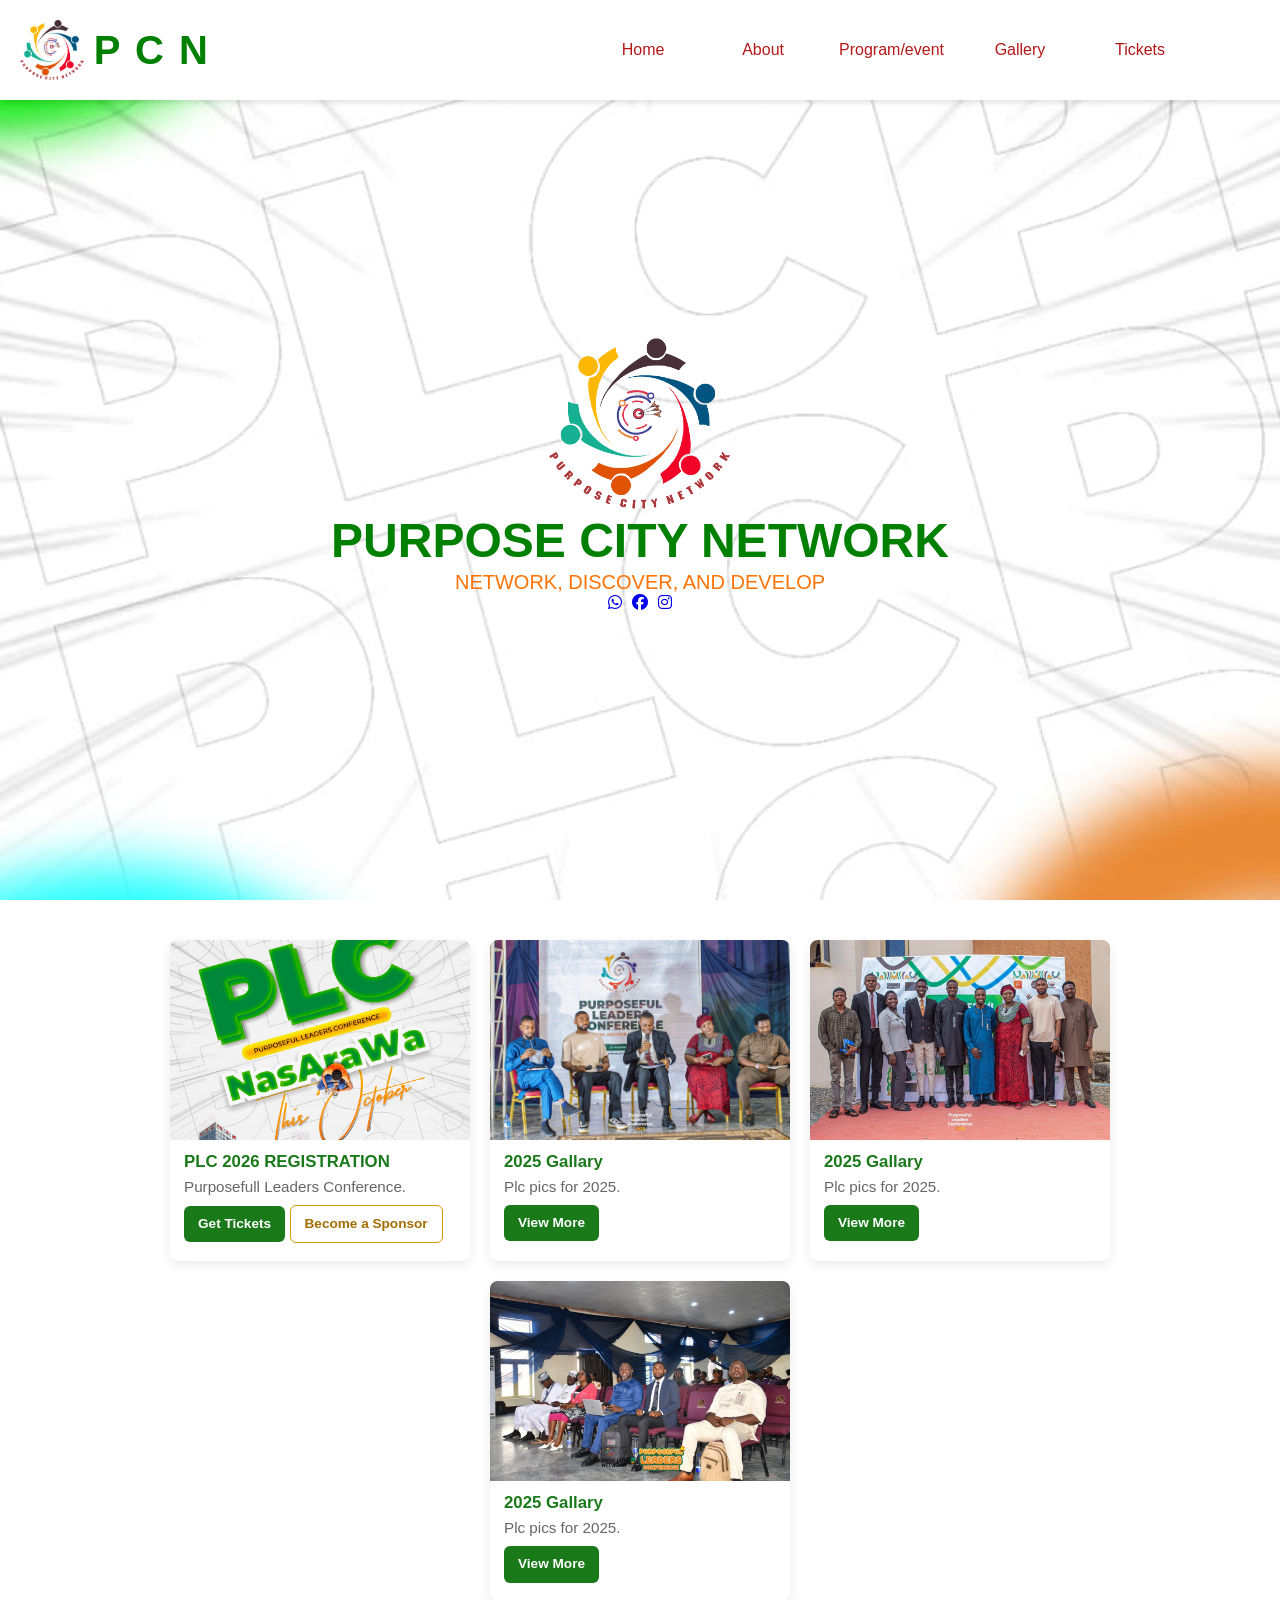
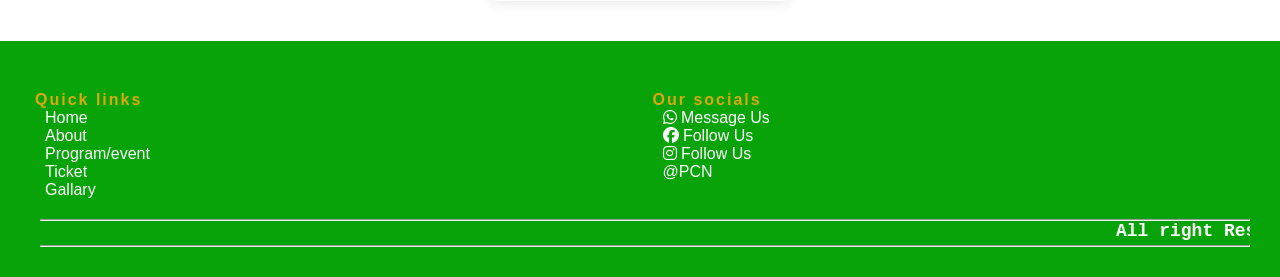
==== index.html @ f80a50a3 "Add files via upload" ====
<!DOCTYPE html>
<html lang="en">

<head>
  <meta charset="UTF-8">
  <meta name="viewport" content="width=device-width, initial-scale=1.0">
  <link rel="stylesheet" href="./assets/css/style.css">
  <link rel="shortcut icon" href="./assets/img/logo.png" type="image/x-icon">
  <link rel="stylesheet" href="https://cdnjs.cloudflare.com/ajax/libs/font-awesome/6.5.2/css/all.min.css">
  <title>Home-PCN-Purpose City Network </title>
</head>

<body>
  <nav>
    <ul class="sidebar">
      <li onclick=hideSidebar() class="menu"><a href="#"><img
            src="./assets/img/close_24dp_1F1F1F_FILL0_wght400_GRAD0_opsz24.svg" alt=""></a></li>
      <li class="hover-link"><a href="./index.html">Home</a></li>
      <li class="hover-link"><a href="./about.html">About</a></li>
      <li class="hover-link"><a href="./event.html">Program/event</a></li>
      <li class="hover-link"><a href="./gallary.html">Gallery</a></li>
      <li class="hover-link"><a href="./register.html">Tickets</a></li>
    </ul>

    <ul class="main-nav">
      <li class="logo"><a href="./index.html">
          <img src="./assets/img/logo.png" alt="">
          P C N</a></li>
      <li class="nav-link hover-link"><a href="./index.html">Home</a></li>
      <li class="nav-link hover-link"><a href="./about.html">About</a></li>
      <li class="nav-link hover-link"><a href="./event.html">Program/event</a></li>
      <li class="nav-link hover-link"><a href="./gallary.html">Gallery</a></li>
      <li class="nav-link hover-link" style="margin-right: 100px;"><a href="./register.html">Tickets</a></li>
      <li class="menu-btn" onclick=showSidebar()><a href="#"><img
            src="./assets/img/menu_24dp_1F1F1F_FILL0_wght400_GRAD0_opsz24.svg" alt=""></a>
      </li>
    </ul>
  </nav>

  <section id="home">
    <div class="container">
      <img src="./assets/img/logo.png" alt="">
      <div class="text-content">
        <h1>PURPOSE CITY NETWORK</h1>
        <p>
          NETWORK, DISCOVER, AND DEVELOP
        </p>
      </div>
      <div class="social" style="display: flex; justify-content: center; align-items: center; gap: 10px;">
        <a href="https://wa.me/c/2349067730784"><i class="fa-brands fa-whatsapp"></i></a>
        <a href="https://www.facebook.com/share/1Gju1ZfejJ"><i class="fa-brands fa-facebook"></i></a>
        <a href="https://www.instagram.com/purpose_city_network?"><i class="fa-brands fa-instagram"></i></a>
      </div </div>
  </section>

  <section class="home-gallery">
    <div class="gallery">
      <div class="gallery-item">
        <img src="./assets/img/WhatsApp Image 2026-08-16 at 5.57.21 PM.jpeg" alt="Upgoing Event">
        <div class="caption">
          <h3>PLC 2026 REGISTRATION</h3>
          <p>Purposefull Leaders Conference.</p>
          <a class="btn ticket-btn" href="./event.html">Get Tickets</a>
          <a class="btn sponsor-btn" href="https://wa.me/message/TUI63LUJE7RUA1">Become a Sponsor</a>
        </div>
      </div>

      <div class="gallery-item">
        <img src="./assets/img/plc pics/plc-immg.jpg" alt="Happy New Month flier">
        <div class="caption">
          <h3>2025 Gallary</h3>
          <p>Plc pics for 2025.</p>
          <a class="btn" href="./gallary.html">View More</a>
        </div>
      </div>
      <div class="gallery-item">
        <img src="./assets/img/plc pics/PLC 2.jpg" alt="Happy New Month flier">
        <div class="caption">
          <h3>2025 Gallary</h3>
          <p>Plc pics for 2025.</p>
          <a class="btn" href="./gallary.html">View More</a>
        </div>
      </div>
      <div class="gallery-item">
        <img src="./assets/img/plc pics/PLC 3.jpg" alt="Happy New Month flier">
        <div class="caption">
          <h3>2025 Gallary</h3>
          <p>Plc pics for 2025.</p>
          <a class="btn" href="./gallary.html">View More</a>
        </div>
      </div>

    </div>
  </section>
  <footer id="footer">
    <div class="footer">
      <div class="quicklinks">
        <p class="heading">Quick links</p>
        <div class="links-footer">
          <a href="./index.html">Home</a>
          <a href="./about.html">About</a>
          <a href="./event.html">Program/event</a>
          <a href="./register.html">Ticket</a>
          <a href="./gallary.html">Gallary</a>
        </div>
      </div>
      <div class="socials">
        <p class="heading">Our socials</p>
        <div class="links-footer">
          <a href="https://wa.me/c/2349067730784"><i class="fa-brands fa-whatsapp"> </i> Message Us</a>
          <a href="https://www.facebook.com/share/1Gju1ZfejJ"><i class="fa-brands fa-facebook"></i> Follow Us</a>
          <a href="https://www.instagram.com/purpose_city_network?"><i class="fa-brands fa-instagram"></i> Follow Us</a>
          <a href="#">@PCN</a>
        </div>
      </div>




    </div>
    <hr>
    <marquee behavior="" direction="" style="color: white;">All right Reseved. 2026 production. Do not copy. Created By
      CEO Sam Hector tech (07040462521 whatsapp only)</marquee>
    <hr>
  </footer>


  <script src="./assets/js/script.js">
  </script>
</body>

</html>
---- assets/css/style.css ----
* {
  padding: 0;
  margin: 0;
}

body {
  min-height: 100vh;

  font-family: 'Segoe UI', Tahoma, Geneva, Verdana, sans-serif;
}

nav {
  background-color: rgba(255, 255, 255);
  /* backdrop-filter: blur(10px); */
  box-shadow: 3px 3px 5px rgba(0, 0, 0, 0.1);
  z-index: 1000;
  width: 100%;
  padding-top: 20px;
  padding-left: 20px;
  padding-bottom: 20px;
  position: fixed;
}

.main-nav {
  width: 100%;
}

nav ul {
  width: 100%;
  list-style: none;
  display: flex;
  justify-content: space-evenly;
  align-items: center;
}

nav li {
  height: 60px;
}

li img {
  margin-right: 10px;
  height: 60px;
}

.logo {
  margin-right: auto;
}

.logo a {
  font-size: 40px;
  color: green;
  font-weight: 900;
  letter-spacing: 2px;
}

nav ul li a {
  color: rgba(180, 18, 18, 0.979);
  font-weight: 500;
}

nav a {
  height: 100%;
  text-decoration: none;
  display: flex;
  align-items: center;
  color: black;
}

nav .hover-link:hover {
  background-color: #f0f0f0;
  border-radius: 50px;
  cursor: pointer;
}

nav li:first-child {
  margin-right: auto;
}

.sidebar {
  position: fixed;
  top: 0;
  right: 0;
  height: 100vh;
  background-color: rgba(255, 255, 255, 0.1);
  backdrop-filter: blur(10px);
  box-shadow: -10px 0 10px rgba(0, 0, 0, 0.1);
  display: none;
  width: 30%;
  flex-direction: column;
  font-size: 20px;
  align-items: flex-start;
  justify-content: flex-start;
  padding: 5px;
}

.sidebar li {
  width: 100%;
  display: block;
  padding: 5px;
  padding-left: 25px;
}

.sidebar li a {
  padding-left: 4px;
}

.main-nav .nav-link {
  display: flex;
  align-items: center;
  justify-content: center;
  min-width: 120px;
}

.main-nav .nav-link a {
  padding: 0 16px;
}

.menu-btn {
  display: none;
  margin-right: -100px;
}

#home {
  display: flex;
  justify-content: center;
  align-items: center;
  background-image: linear-gradient(rgba(0, 0, 0, 0), rgba(255, 254, 254, 0.144)), url(/assets/img/b.g.jpeg);
  background-size: cover;
  width: 100%;
  background-repeat: no-repeat;
  background-position: center;
  min-height: 100vh;
  text-align: center;
}

#about {
  background: linear-gradient(rgba(0, 0, 0, 0), rgba(255, 254, 254, 0.144));
  background-size: cover;
  width: 100%;
  background-repeat: no-repeat;
  background-position: center;
  min-height: 100vh;
  text-align: center;
}

#about-event {
  padding: 150px 0;
  position: relative;
  min-height: 70vh;
}

.container-event {
  display: flex;
  align-items: flex-start;
  margin-top: 50px;
  flex-wrap: wrap;
  gap: 24px;
  justify-content: center;
  padding: 20px;
}

.container-event img {
  width: 100%;
}

/* Gallery styles */
.gallery {
  display: flex;
  flex-wrap: wrap;
  gap: 20px;
  justify-content: center;
  padding: 40px 20px;
}

.gallery-item {
  flex: 0 1 300px;
  max-width: 340px;
  background: #fff;
  border-radius: 8px;
  overflow: hidden;
  box-shadow: 0 4px 12px rgba(0,0,0,0.08);
  text-align: left;
}

.gallery-item img {
  width: 100%;
  height: 200px;
  object-fit: cover;
  display: block;
}

.gallery-item .caption {
  padding: 12px 14px 18px;
}

.gallery-item .caption h3 {
  margin-bottom: 6px;
  font-size: 1.05rem;
  color: #1a7a1a;
}

.gallery-item .caption p {
  color: #666;
  font-size: 0.95rem;
}

/* Shared action buttons */
.btn {
  display: inline-block;
  margin-top: 10px;
  padding: 10px 14px;
  background: #1a7a1a;
  color: #fff;
  border-radius: 6px;
  text-decoration: none;
  font-size: 0.85rem;
  font-weight: 700;
  line-height: 1.2;
  text-align: center;
  transition: transform 0.2s ease, box-shadow 0.2s ease, background-color 0.2s ease;
}

.btn:hover {
  transform: translateY(-2px);
  box-shadow: 0 5px 12px rgba(0, 0, 0, 0.16);
}

.ticket-btn {
  background: #1a7a1a;
}

.ticket-btn:hover {
  background: #145d14;
}

.sponsor-btn {
  background: #fff;
  border: 1px solid #d89d0d;
  color: #a36d00;
}

.sponsor-btn:hover {
  background: #fff7df;
}

.product-card .btn {
  display: block;
  width: auto;
}

/* Products card styles */
.products-section {
  padding: 40px 20px;
  background: rgba(250,250,250,0.6);
}

.products-section .about-us h1 {
  text-align: center;
  margin-bottom: 12px;
}

.product-cards {
  display: flex;
  flex-wrap: wrap;
  gap: 18px;
  justify-content: center;
  padding-top: 10px;
}

.product-card {
  flex: 0 1 220px;
  max-width: 260px;
  background: #fff;
  border-radius: 8px;
  overflow: hidden;
  box-shadow: 0 6px 16px rgba(0,0,0,0.06);
  text-align: center;
}

.product-card img {
  width: 100%;
  height: 160px;
  object-fit: cover;
  display: block;
}

.product-card .card-body {
  padding: 12px 14px 18px;
}

.product-card .product-name {
  margin: 6px 0;
  color: #1a7a1a;
  font-size: 1rem;
}

.product-card .product-desc {
  font-size: 0.9rem;
  color: #666;
  margin-bottom: 8px;
}

@media (max-width: 600px) {
  .product-card { flex: 0 1 100%; max-width: none; }
}



.about-us h1 {
  text-align: center;
}

.row {
  overflow: hidden;
  padding: 18px;
  align-items: center;
  text-align: center;
  margin-bottom: 20px;
  flex: 0 1 320px;
  max-width: 360px;
  width: 100%;
  box-shadow: 0 0 10px green;
  border-radius: 8px;
  background: rgba(255,255,255,0.95);
}

.row h2 {
  font-family: Georgia, 'Times New Roman', Times, serif;
  padding-bottom: 10px;
  letter-spacing: 10px;
  color: #FF7305;
}

.row span {
  font-family: 'Trebuchet MS', 'Lucida Sans Unicode', 'Lucida Grande', 'Lucida Sans', Arial, sans-serif;
  padding-bottom: 20px;
  text-transform: uppercase;
  letter-spacing: 2px;
}

a {
  text-decoration: none;
}

.container {

  position: absolute;
  top: 50%;
  left: 50%;
  transform: translate(-50%, -50%);
  text-align: center;
  z-index: 9999;
  z-index: 1;
}

.about-container {
  display: flex;
  flex-direction: column;
  padding: 10px;
  padding-top: 150px;
}

#home .container img {
  height: 170px;
  margin: 0 30px;
  margin-top: 50px;
}


.about-us h1 {
  text-transform: uppercase;
  color: green;
}

.about-us p {
  text-align: justify;
  line-height: 30px;
  padding: 0 80px;
  font-size: 20px;
}

.text-content {
  display: flex;
  align-items: center;
  justify-content: center;
  flex-direction: column;
}

.text-content p {
  font-size: 20px;
  font-family: popins 'Franklin Gothic Medium', 'Arial Narrow', Arial, sans-serif;
  color: #FF7305;
  text-align: center;
}

.text-content h1 {
  text-align: center;
  font-size: 3rem;
  font-family: Verdana, Geneva, Tahoma, sans-serif;
  color: green;
  border-radius: 50px;
  margin-bottom: 3px;
}

footer {
  background-color: rgb(8, 163, 8);
  padding-top: 50px;
  padding-left: 40px;
  padding-bottom: 30px;
  padding-right: 30px;
}

.footer {
  display: grid;
  grid-template-columns: 1fr 1fr;
  gap: 30px;
  padding-left: 5px;
  padding-bottom: 20px;
}

.links-footer {
  display: flex;
  flex-direction: column;
}

.footer a {
  text-decoration: none;
  color: white;
}

.footer .heading {
  margin-left: -10px;
  font-weight: 700;
  color: rgb(216, 169, 13);
  letter-spacing: 2px;
}



footer marquee {
  color: white;
  font-family: 'Courier New', Courier, monospace;
  font-weight: 700;
  font-size: 18px;

}
  
.view-more a {
  margin-top: 20px;
  padding: 10px 20px;
  background-color: #1a7a1a;
  color: #fff;
  border-radius: 6px;
  text-decoration: none;
  font-size: 1rem;
  text-align: center;
  display: block;
}

@media(max-width: 600px) {
  nav {
    padding: 15px 0;
  }

  .main-nav {
    justify-content: space-between;
  }

  .main-nav .nav-link {
    display: none;
  }

  .logo a {
    font-size: 13px;
  }

  li img {
    height: 40px;
  }

  .menu-btn {
    display: block;
    margin-right: 10px;
  }

  #home {
    padding: 110px 15px 40px;
  }

  .sidebar {
    width: 90%;
  }

  #home .container img {
    height: 80px;
    object-fit: cover;
  }

  #home .container h1 {
    font-size: 25px;
    line-height: 40px;
    text-align: center;
    margin-right: -90px;
    margin-left: -90px;
  }

  #about {
    padding-top: 500px;
  }

  #home .container p {
    font-size: 16px;
    text-align: center;
  }

  .social {
    display: flex;
    justify-content: center;
    flex-wrap: wrap;
    gap: 15px;
    margin-top: 20px;
  }

  .social a {
    text-decoration: none;
    padding: 10px 20px;
  }

  .about-container {
    height: 100%;
    padding: 0;
    display: flex;
    align-items: center;
    justify-content: center;
    width: 100%;
    flex-direction: column;
    margin-top: -390px;
  }

  .about-us {
    margin: 20px;
  }

  .about-us h1 {
    text-transform: uppercase;
    color: green;
  }

  .about-us p {
    text-align: justify;
    font-size: 20px;
    padding: 0 10px;
  }


  footer a,
  footer p,
  footer h1 {
    font-size: 12px;
  }

  .container-event .row {
    margin-left: 0;
    width: 100%;
    flex: 0 1 100%;
    max-width: none;
  }

  /* mobile: gallery items full width */
  .gallery-item {
    flex: 0 1 100%;
    max-width: none;
  }

  footer {
    padding: 30px 15px 20px;
  }

  .footer {
    grid-template-columns: 1fr;
    gap: 24px;
    text-align: center;
  }

  .links-footer {
    align-items: center;
  }


  footer a,
  footer p,
  footer h1 {
    font-size: 18px;
    padding-bottom: 14px;
  }

  .container-event {
    padding: 20px;
  }

}
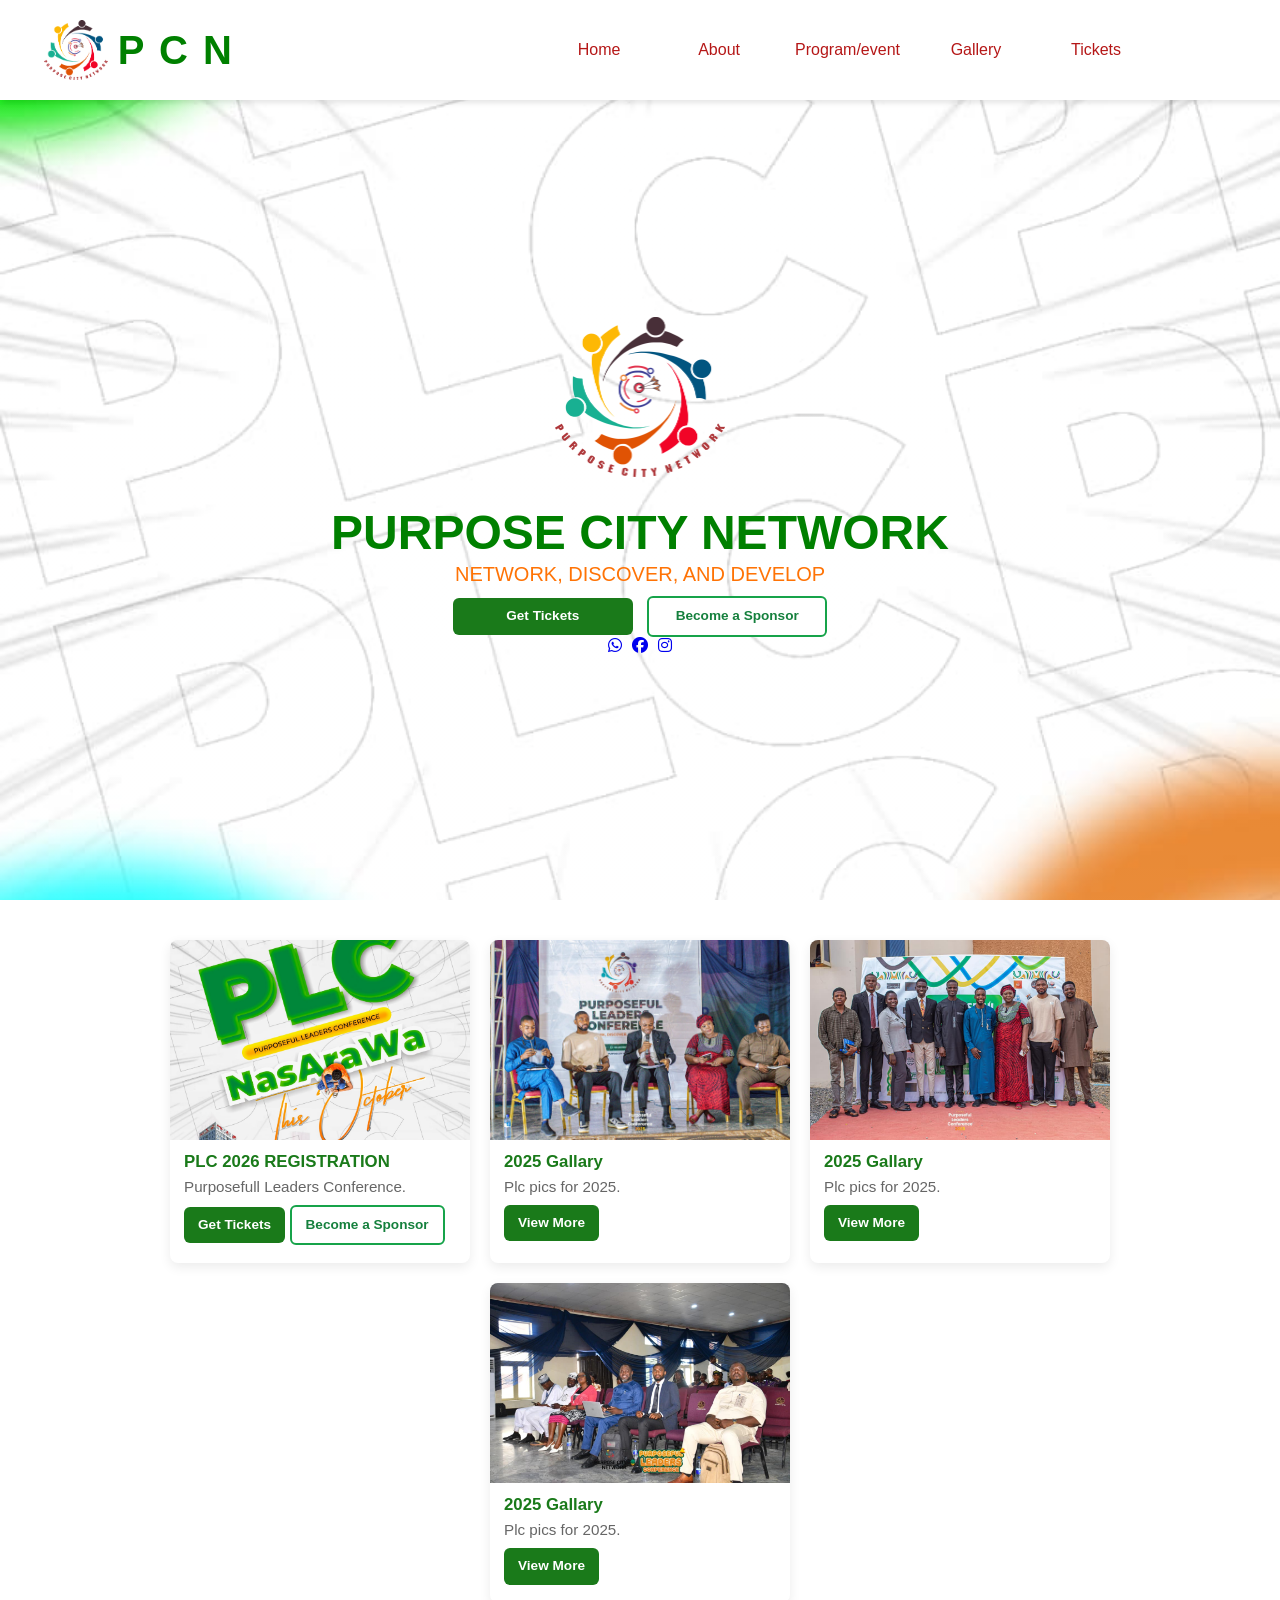
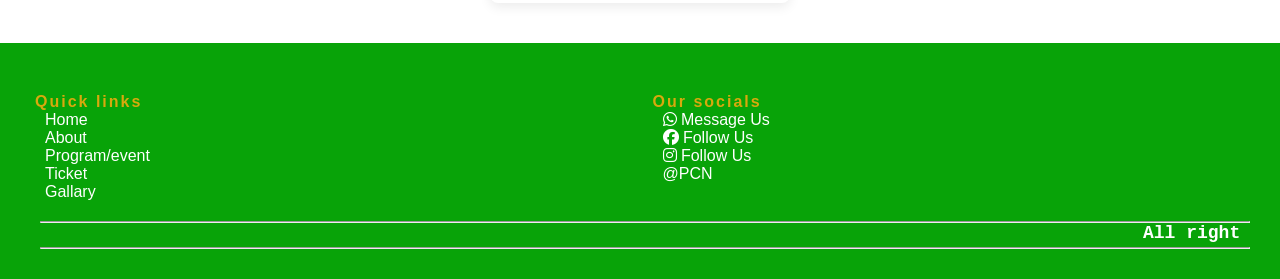
==== commit 54b34889: "Add files via upload" ====
--- a/index.html
+++ b/index.html
@@ -45,12 +45,15 @@
         <p>
           NETWORK, DISCOVER, AND DEVELOP
         </p>
+          <a class="btn ticket-btn" href="./register.html">Get Tickets</a>
+          <a class="btn sponsor-btn" href="https://wa.me/message/TUI63LUJE7RUA1">Become a Sponsor</a>
       </div>
       <div class="social" style="display: flex; justify-content: center; align-items: center; gap: 10px;">
         <a href="https://wa.me/c/2349067730784"><i class="fa-brands fa-whatsapp"></i></a>
         <a href="https://www.facebook.com/share/1Gju1ZfejJ"><i class="fa-brands fa-facebook"></i></a>
         <a href="https://www.instagram.com/purpose_city_network?"><i class="fa-brands fa-instagram"></i></a>
-      </div </div>
+      </div>
+    </div>
   </section>
 
   <section class="home-gallery">
@@ -60,7 +63,7 @@
         <div class="caption">
           <h3>PLC 2026 REGISTRATION</h3>
           <p>Purposefull Leaders Conference.</p>
-          <a class="btn ticket-btn" href="./event.html">Get Tickets</a>
+          <a class="btn ticket-btn" href="./register.html">Get Tickets</a>
           <a class="btn sponsor-btn" href="https://wa.me/message/TUI63LUJE7RUA1">Become a Sponsor</a>
         </div>
       </div>
--- a/assets/css/style.css
+++ b/assets/css/style.css
@@ -1,6 +1,7 @@
 * {
   padding: 0;
   margin: 0;
+  box-sizing: border-box;
 }
 
 body {
@@ -19,10 +20,13 @@
   padding-left: 20px;
   padding-bottom: 20px;
   position: fixed;
+  top: 0;
+  left: 0;
 }
 
 .main-nav {
   width: 100%;
+  padding: 0 24px;
 }
 
 nav ul {
@@ -117,14 +121,13 @@
 
 .menu-btn {
   display: none;
-  margin-right: -100px;
 }
 
 #home {
   display: flex;
   justify-content: center;
   align-items: center;
-  background-image: linear-gradient(rgba(0, 0, 0, 0), rgba(255, 254, 254, 0.144)), url(/assets/img/b.g.jpeg);
+  background-image: linear-gradient(rgba(0, 0, 0, 0), rgba(255, 254, 254, 0.144)), url('../img/b.g.jpeg');
   background-size: cover;
   width: 100%;
   background-repeat: no-repeat;
@@ -235,12 +238,13 @@
 
 .sponsor-btn {
   background: #fff;
-  border: 1px solid #d89d0d;
-  color: #a36d00;
+  border: 2px solid #16a34a;
+  color: #15803d;
 }
 
 .sponsor-btn:hover {
-  background: #fff7df;
+  background: #f0fdf4;
+  color: #166534;
 }
 
 .product-card .btn {
@@ -343,13 +347,9 @@
 }
 
 .container {
-
-  position: absolute;
-  top: 50%;
-  left: 50%;
-  transform: translate(-50%, -50%);
-  text-align: center;
-  z-index: 9999;
+  width: min(100%, 900px);
+  padding: 120px 24px 48px;
+  text-align: center;
   z-index: 1;
 }
 
@@ -361,9 +361,9 @@
 }
 
 #home .container img {
-  height: 170px;
-  margin: 0 30px;
-  margin-top: 50px;
+  width: min(170px, 42vw);
+  height: auto;
+  margin: 0 auto 24px;
 }
 
 
@@ -380,10 +380,13 @@
 }
 
 .text-content {
-  display: flex;
-  align-items: center;
-  justify-content: center;
-  flex-direction: column;
+  text-align: center;
+}
+
+.text-content .btn {
+  min-width: 180px;
+  margin-left: 5px;
+  margin-right: 5px;
 }
 
 .text-content p {
@@ -395,7 +398,7 @@
 
 .text-content h1 {
   text-align: center;
-  font-size: 3rem;
+  font-size: clamp(2rem, 5vw, 3rem);
   font-family: Verdana, Geneva, Tahoma, sans-serif;
   color: green;
   border-radius: 50px;
@@ -457,7 +460,7 @@
   display: block;
 }
 
-@media(max-width: 600px) {
+@media(max-width: 768px) {
   nav {
     padding: 15px 0;
   }
@@ -471,7 +474,7 @@
   }
 
   .logo a {
-    font-size: 13px;
+    font-size: clamp(13px, 3.5vw, 20px);
   }
 
   li img {
@@ -484,7 +487,8 @@
   }
 
   #home {
-    padding: 110px 15px 40px;
+    min-height: auto;
+    padding: 0 15px;
   }
 
   .sidebar {
@@ -492,16 +496,15 @@
   }
 
   #home .container img {
-    height: 80px;
-    object-fit: cover;
+    width: min(120px, 32vw);
+    height: auto;
+    margin-bottom: 18px;
   }
 
   #home .container h1 {
-    font-size: 25px;
-    line-height: 40px;
+    font-size: clamp(1.7rem, 8vw, 2.5rem);
+    line-height: 1.15;
     text-align: center;
-    margin-right: -90px;
-    margin-left: -90px;
   }
 
   #about {
@@ -511,6 +514,16 @@
   #home .container p {
     font-size: 16px;
     text-align: center;
+  }
+
+  #home .container {
+    padding: 140px 0 56px;
+  }
+
+  #home .btn {
+    display: block;
+    width: min(100%, 280px);
+    margin: 10px auto 0;
   }
 
   .social {
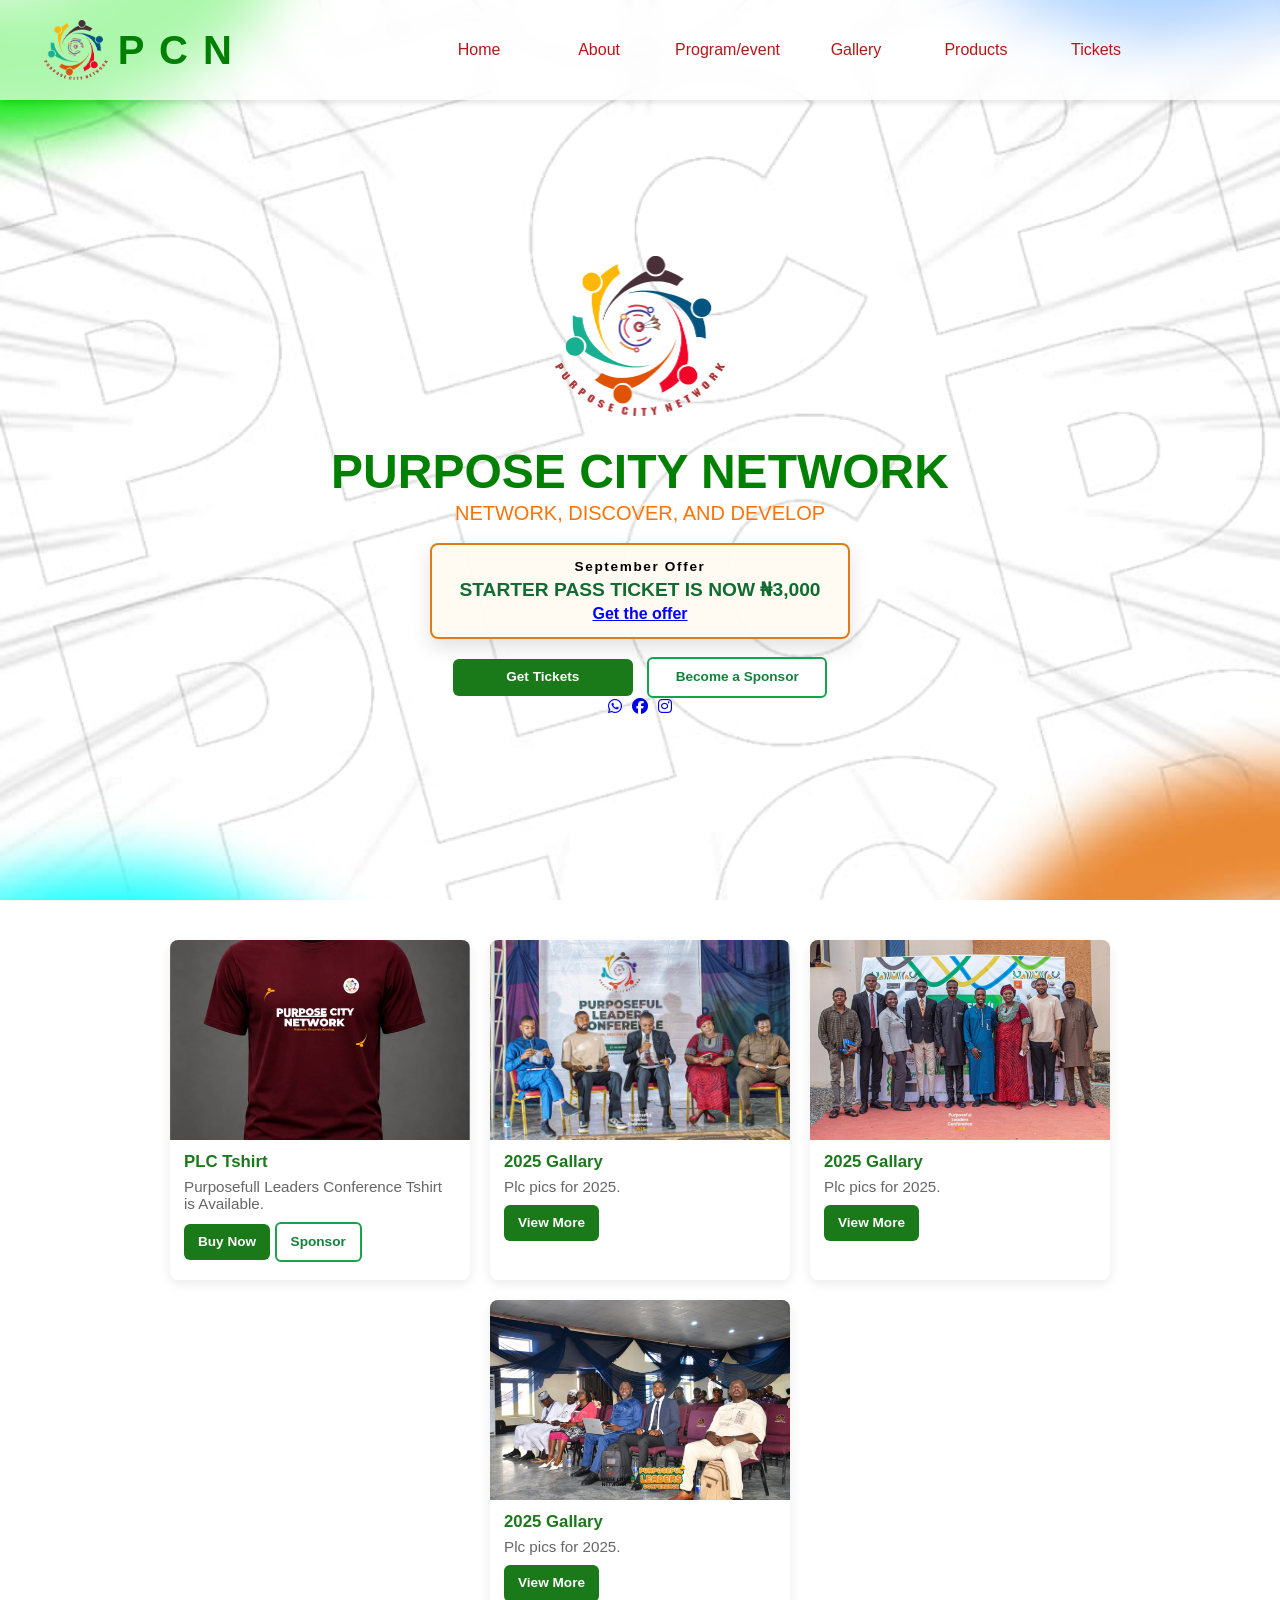
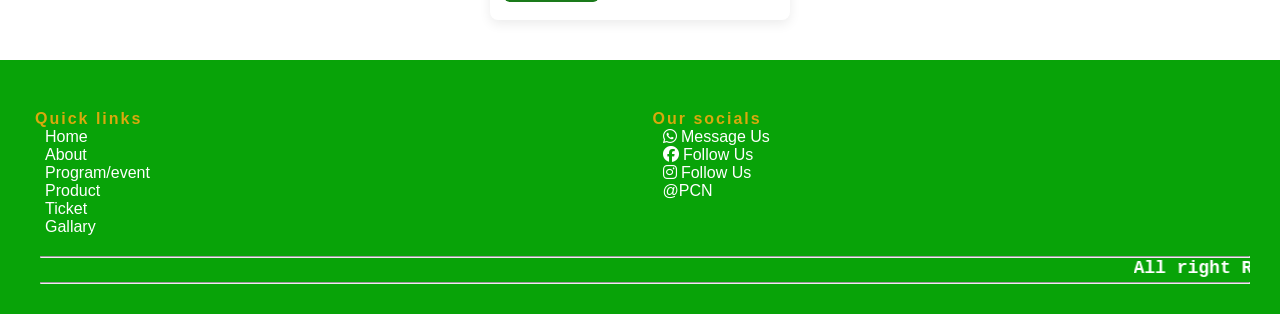
==== commit dca254d0: "Add files via upload" ====
--- a/index.html
+++ b/index.html
@@ -19,7 +19,8 @@
       <li class="hover-link"><a href="./about.html">About</a></li>
       <li class="hover-link"><a href="./event.html">Program/event</a></li>
       <li class="hover-link"><a href="./gallary.html">Gallery</a></li>
-      <li class="hover-link"><a href="./register.html">Tickets</a></li>
+      <li class="hover-link"><a href="./get-ticket.html">Tickets</a></li>
+      <li class="hover-link"><a href="./products.html">Product</a></li>
     </ul>
 
     <ul class="main-nav">
@@ -30,7 +31,8 @@
       <li class="nav-link hover-link"><a href="./about.html">About</a></li>
       <li class="nav-link hover-link"><a href="./event.html">Program/event</a></li>
       <li class="nav-link hover-link"><a href="./gallary.html">Gallery</a></li>
-      <li class="nav-link hover-link" style="margin-right: 100px;"><a href="./register.html">Tickets</a></li>
+      <li class="nav-link hover-link"><a href="./products.html">Products</a></li>
+      <li class="nav-link hover-link" style="margin-right: 100px;"><a href="./get-ticket.html">Tickets</a></li>
       <li class="menu-btn" onclick=showSidebar()><a href="#"><img
             src="./assets/img/menu_24dp_1F1F1F_FILL0_wght400_GRAD0_opsz24.svg" alt=""></a>
       </li>
@@ -45,11 +47,16 @@
         <p>
           NETWORK, DISCOVER, AND DEVELOP
         </p>
-          <a class="btn ticket-btn" href="./register.html">Get Tickets</a>
+        <div class="promo-banner" role="note">
+          <strong>September Offer</strong>
+          <span>Starter Pass Ticket is now ₦3,000</span>
+          <a href="./september-starter-payment.html">Get the offer</a>
+        </div>
+          <a class="btn ticket-btn" href="./get-ticket.html">Get Tickets</a>
           <a class="btn sponsor-btn" href="https://wa.me/message/TUI63LUJE7RUA1">Become a Sponsor</a>
       </div>
       <div class="social" style="display: flex; justify-content: center; align-items: center; gap: 10px;">
-        <a href="https://wa.me/c/2349067730784"><i class="fa-brands fa-whatsapp"></i></a>
+        <a href="https://wa.me/2349067730784"><i class="fa-brands fa-whatsapp"></i></a>
         <a href="https://www.facebook.com/share/1Gju1ZfejJ"><i class="fa-brands fa-facebook"></i></a>
         <a href="https://www.instagram.com/purpose_city_network?"><i class="fa-brands fa-instagram"></i></a>
       </div>
@@ -59,12 +66,12 @@
   <section class="home-gallery">
     <div class="gallery">
       <div class="gallery-item">
-        <img src="./assets/img/WhatsApp Image 2026-08-16 at 5.57.21 PM.jpeg" alt="Upgoing Event">
+        <img src="./assets/img/tshirt.jpeg" alt="Upgoing Event">
         <div class="caption">
-          <h3>PLC 2026 REGISTRATION</h3>
-          <p>Purposefull Leaders Conference.</p>
-          <a class="btn ticket-btn" href="./register.html">Get Tickets</a>
-          <a class="btn sponsor-btn" href="https://wa.me/message/TUI63LUJE7RUA1">Become a Sponsor</a>
+          <h3>PLC Tshirt</h3>
+          <p>Purposefull Leaders Conference Tshirt is Available.</p>
+          <a class="btn ticket-btn" href="./get-ticket.html">Buy Now</a>
+          <a class="btn sponsor-btn" href="https://wa.me/2349067730784">Sponsor</a>
         </div>
       </div>
 
@@ -103,14 +110,15 @@
           <a href="./index.html">Home</a>
           <a href="./about.html">About</a>
           <a href="./event.html">Program/event</a>
-          <a href="./register.html">Ticket</a>
+          <a href="./products.html">Product</a>
+          <a href="./get-ticket.html">Ticket</a>
           <a href="./gallary.html">Gallary</a>
         </div>
       </div>
       <div class="socials">
         <p class="heading">Our socials</p>
         <div class="links-footer">
-          <a href="https://wa.me/c/2349067730784"><i class="fa-brands fa-whatsapp"> </i> Message Us</a>
+          <a href="https://wa.me/2349067730784"><i class="fa-brands fa-whatsapp"> </i> Message Us</a>
           <a href="https://www.facebook.com/share/1Gju1ZfejJ"><i class="fa-brands fa-facebook"></i> Follow Us</a>
           <a href="https://www.instagram.com/purpose_city_network?"><i class="fa-brands fa-instagram"></i> Follow Us</a>
           <a href="#">@PCN</a>
--- a/assets/css/style.css
+++ b/assets/css/style.css
@@ -6,13 +6,13 @@
 
 body {
   min-height: 100vh;
-
+  background: #fff;
   font-family: 'Segoe UI', Tahoma, Geneva, Verdana, sans-serif;
 }
 
 nav {
-  background-color: rgba(255, 255, 255);
-  /* backdrop-filter: blur(10px); */
+  background-color: rgba(255, 255, 255, 0.678);
+  backdrop-filter: blur(10px);
   box-shadow: 3px 3px 5px rgba(0, 0, 0, 0.1);
   z-index: 1000;
   width: 100%;
@@ -85,9 +85,11 @@
   top: 0;
   right: 0;
   height: 100vh;
-  background-color: rgba(255, 255, 255, 0.1);
-  backdrop-filter: blur(10px);
-  box-shadow: -10px 0 10px rgba(0, 0, 0, 0.1);
+  background-color: rgba(255, 255, 255, 0.94);
+  backdrop-filter: blur(18px);
+  -webkit-backdrop-filter: blur(18px);
+  border-left: 1px solid rgba(18, 107, 50, 0.12);
+  box-shadow: -10px 0 24px rgba(0, 0, 0, 0.12);
   display: none;
   width: 30%;
   flex-direction: column;
@@ -108,6 +110,18 @@
   padding-left: 4px;
 }
 
+.sidebar .menu {
+  display: flex;
+  justify-content: flex-end;
+  padding: 10px 12px;
+}
+
+.sidebar .menu img {
+  width: 28px;
+  height: 28px;
+  margin: 0;
+}
+
 .main-nav .nav-link {
   display: flex;
   align-items: center;
@@ -137,13 +151,66 @@
 }
 
 #about {
-  background: linear-gradient(rgba(0, 0, 0, 0), rgba(255, 254, 254, 0.144));
+  padding: 150px 24px 80px;
+  background-image: linear-gradient(rgba(255, 255, 255, 0.82), rgba(255, 255, 255, 0.9)), url('../img/b.g.jpeg');
   background-size: cover;
-  width: 100%;
+  background-position: center;
   background-repeat: no-repeat;
-  background-position: center;
-  min-height: 100vh;
-  text-align: center;
+  background-attachment: fixed;
+  width: 100%;
+  min-height: calc(100vh - 80px);
+  color: #243229;
+}
+
+.about-plc {
+  display: grid;
+  grid-template-columns: repeat(3, minmax(0, 1fr));
+  gap: 24px;
+  width: min(1120px, 100%);
+  margin: 0 auto;
+}
+
+.about-plc > br {
+  display: none;
+}
+
+.about-we {
+  padding: 30px;
+  border: 1px solid rgba(255, 255, 255, 0.55);
+  border-radius: 8px;
+  background: transparent;
+  box-shadow: 0 12px 28px rgba(0, 0, 0, 0.08);
+  color: #243229;
+  text-align: left;
+}
+
+.about-we h1 {
+  margin-bottom: 16px;
+  color: #126b32;
+  font-size: clamp(1.45rem, 2vw, 2rem);
+  text-align: left;
+}
+
+.about-we p {
+  line-height: 1.75;
+  font-size: 1rem;
+}
+
+.about-plc > .about-we:first-child {
+  grid-column: span 2;
+}
+
+.about-plc > .about-we:nth-child(2) {
+  grid-column: span 1;
+}
+
+.about-plc > .about-we:nth-child(2) > .about-we {
+  margin-top: 26px;
+  padding: 0;
+  border: 0;
+  border-radius: 0;
+  background: transparent;
+  box-shadow: none;
 }
 
 #about-event {
@@ -292,6 +359,61 @@
   padding: 12px 14px 18px;
 }
 
+.payment-page {
+  min-height: 100vh;
+  padding: 150px 20px 80px;
+  background: #fff;
+}
+
+.payment-panel {
+  width: min(620px, 100%);
+  margin: 0 auto;
+  padding: clamp(24px, 5vw, 48px);
+  border-radius: 8px;
+  background: rgba(255, 255, 255, 0.96);
+  box-shadow: 0 18px 45px rgba(0, 0, 0, 0.2);
+  text-align: center;
+}
+
+.payment-panel h1 {
+  margin-bottom: 12px;
+  color: #126b32;
+  font-size: clamp(2rem, 5vw, 3rem);
+}
+
+.payment-panel > p {
+  color: #5c685f;
+  line-height: 1.6;
+}
+
+.bank-details {
+  display: grid;
+  gap: 14px;
+  margin: 28px 0;
+  padding: 24px;
+  border-left: 4px solid #e07b16;
+  background: #f4f8f2;
+  text-align: left;
+}
+
+.bank-detail {
+  display: flex;
+  justify-content: space-between;
+  gap: 20px;
+  color: #5c685f;
+}
+
+.bank-detail strong {
+  color: #17211a;
+  text-align: right;
+}
+
+.payment-note {
+  margin-bottom: 20px;
+  color: #5c685f;
+  font-size: 0.95rem;
+}
+
 .product-card .product-name {
   margin: 6px 0;
   color: #1a7a1a;
@@ -306,6 +428,19 @@
 
 @media (max-width: 600px) {
   .product-card { flex: 0 1 100%; max-width: none; }
+
+  .payment-page {
+    background: #fff;
+  }
+
+  .bank-detail {
+    flex-direction: column;
+    gap: 4px;
+  }
+
+  .bank-detail strong {
+    text-align: left;
+  }
 }
 
 
@@ -394,6 +529,39 @@
   font-family: popins 'Franklin Gothic Medium', 'Arial Narrow', Arial, sans-serif;
   color: #FF7305;
   text-align: center;
+}
+
+.promo-banner {
+  display: grid;
+  gap: 4px;
+  width: min(100%, 420px);
+  margin: 18px auto 8px;
+  padding: 14px 18px;
+  border: 2px solid #e07b16;
+  border-radius: 8px;
+  background: rgba(255, 250, 242, 0.96);
+  color: #17211a;
+  text-align: center;
+  box-shadow: 0 8px 20px rgba(0, 0, 0, 0.12);
+}
+
+.promo-banner strong {
+  color: #000000;
+  font-size: 0.85rem;
+  letter-spacing: 0.12em;
+}
+
+.promo-banner span {
+  font-size: 1.20rem;
+  text-transform: uppercase;
+  color: #126b32;
+  font-weight: 800;
+}
+
+.promo-banner a {
+  color: blue;
+  font-weight: 700;
+  text-decoration: underline;
 }
 
 .text-content h1 {
@@ -492,7 +660,8 @@
   }
 
   .sidebar {
-    width: 90%;
+    width: min(360px, 86%);
+    background-color: rgba(255, 255, 255, 0.97);
   }
 
   #home .container img {
@@ -508,7 +677,8 @@
   }
 
   #about {
-    padding-top: 500px;
+    padding: 120px 16px 50px;
+    background-attachment: scroll;
   }
 
   #home .container p {
@@ -539,30 +709,22 @@
     padding: 10px 20px;
   }
 
-  .about-container {
-    height: 100%;
-    padding: 0;
-    display: flex;
-    align-items: center;
-    justify-content: center;
-    width: 100%;
-    flex-direction: column;
-    margin-top: -390px;
-  }
-
-  .about-us {
-    margin: 20px;
-  }
-
-  .about-us h1 {
-    text-transform: uppercase;
-    color: green;
-  }
-
-  .about-us p {
-    text-align: justify;
-    font-size: 20px;
-    padding: 0 10px;
+  .about-plc {
+    grid-template-columns: 1fr;
+    gap: 18px;
+  }
+
+  .about-plc > .about-we:first-child,
+  .about-plc > .about-we:nth-child(2) {
+    grid-column: auto;
+  }
+
+  .about-we {
+    padding: 22px;
+  }
+
+  .about-we p {
+    font-size: 0.98rem;
   }
 
 
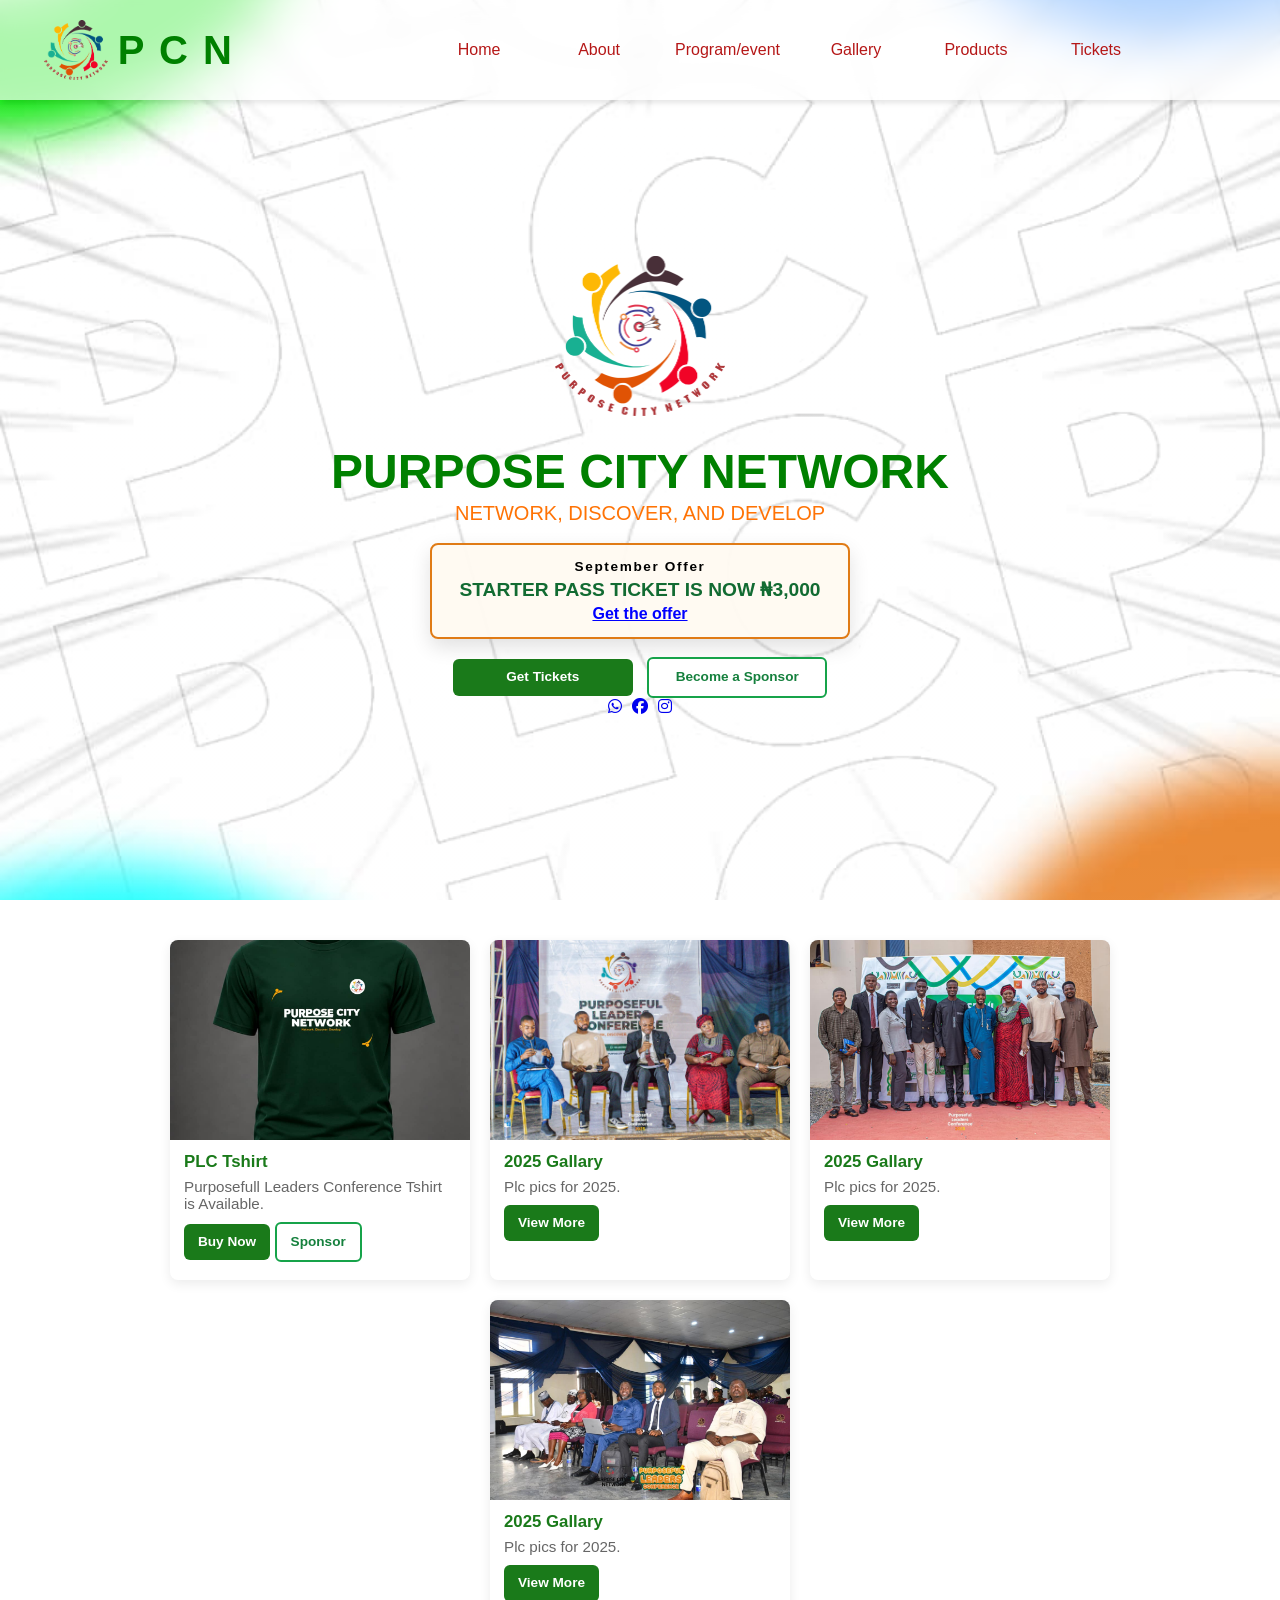
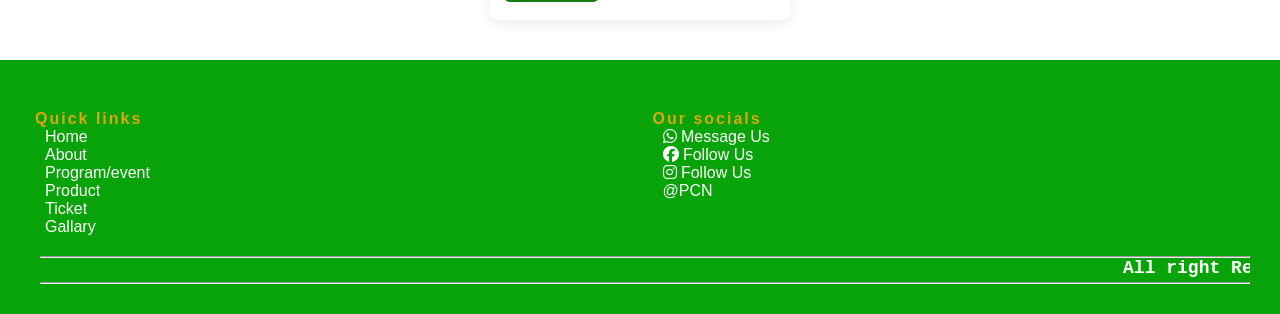
==== commit e0dfbc3f: "Add files via upload" ====
--- a/index.html
+++ b/index.html
@@ -66,11 +66,11 @@
   <section class="home-gallery">
     <div class="gallery">
       <div class="gallery-item">
-        <img src="./assets/img/tshirt.jpeg" alt="Upgoing Event">
+        <img src="./assets/img/green.jpeg" alt="Upgoing Event">
         <div class="caption">
           <h3>PLC Tshirt</h3>
           <p>Purposefull Leaders Conference Tshirt is Available.</p>
-          <a class="btn ticket-btn" href="./get-ticket.html">Buy Now</a>
+          <a class="btn ticket-btn" href="./products.html">Buy Now</a>
           <a class="btn sponsor-btn" href="https://wa.me/2349067730784">Sponsor</a>
         </div>
       </div>
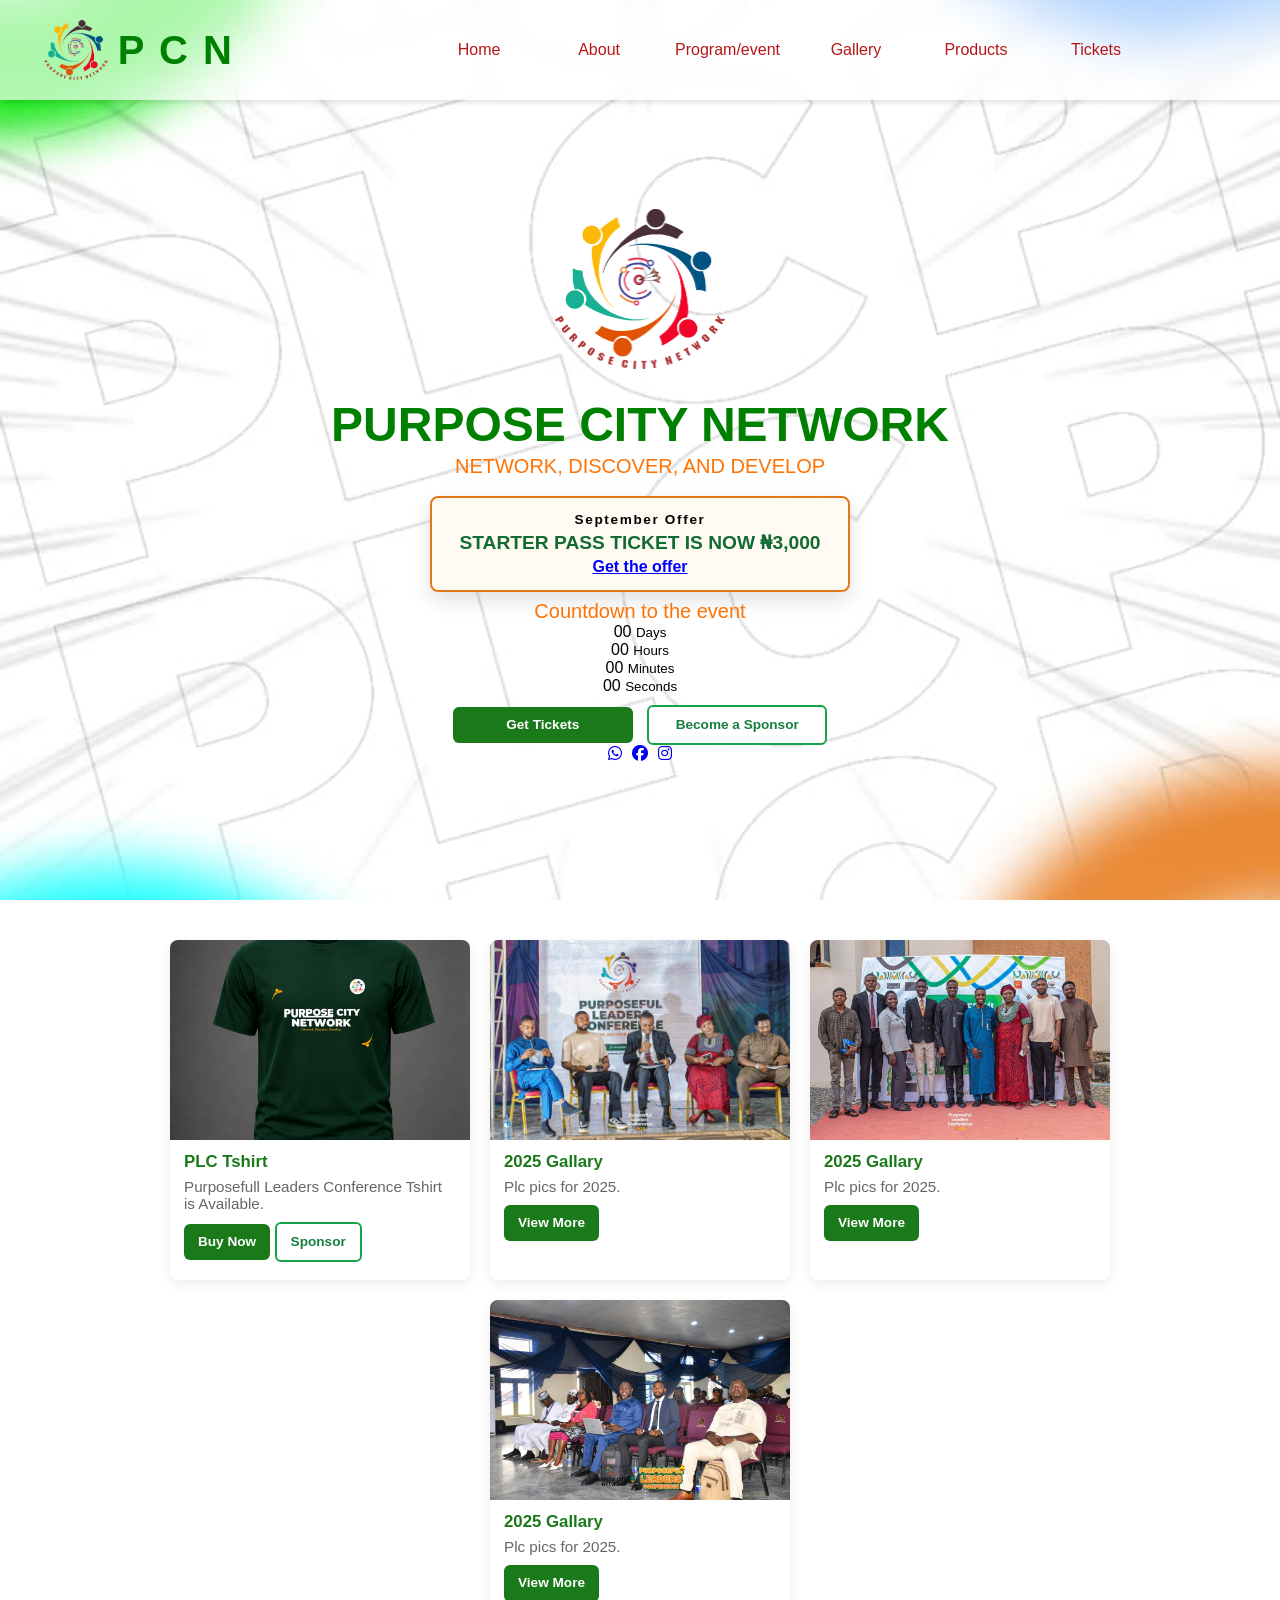
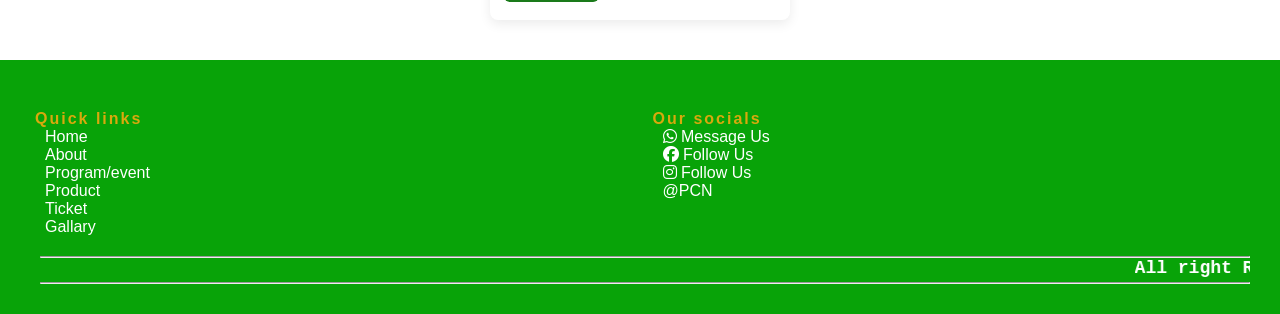
==== commit dea92cb9: "Add files via upload" ====
--- a/index.html
+++ b/index.html
@@ -52,6 +52,29 @@
           <span>Starter Pass Ticket is now ₦3,000</span>
           <a href="./september-starter-payment.html">Get the offer</a>
         </div>
+
+        <div class="event-countdown" aria-live="polite">
+          <p class="countdown-label">Countdown to the event</p>
+          <div class="countdown-grid">
+            <div class="countdown-box">
+              <span id="days">00</span>
+              <small>Days</small>
+            </div>
+            <div class="countdown-box">
+              <span id="hours">00</span>
+              <small>Hours</small>
+            </div>
+            <div class="countdown-box">
+              <span id="minutes">00</span>
+              <small>Minutes</small>
+            </div>
+            <div class="countdown-box">
+              <span id="seconds">00</span>
+              <small>Seconds</small>
+            </div>
+          </div>
+        </div>
+
           <a class="btn ticket-btn" href="./get-ticket.html">Get Tickets</a>
           <a class="btn sponsor-btn" href="https://wa.me/message/TUI63LUJE7RUA1">Become a Sponsor</a>
       </div>
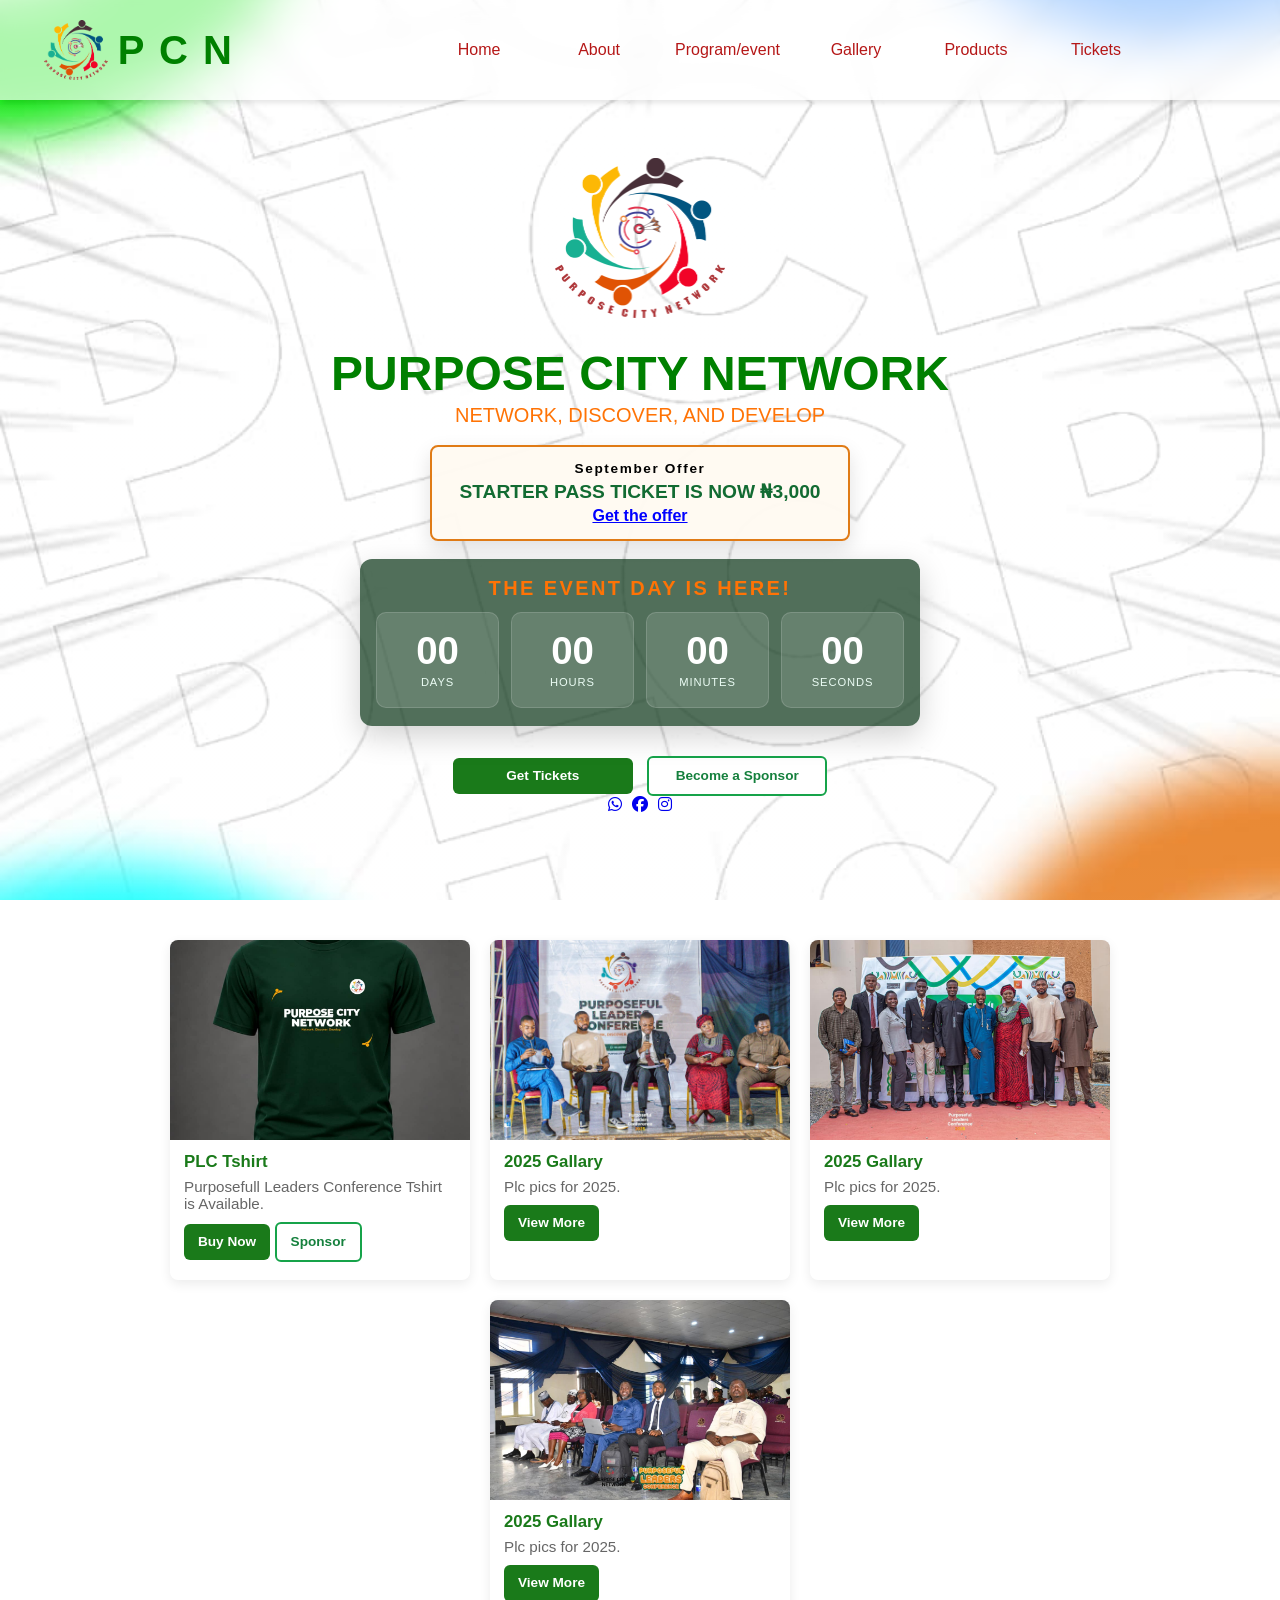
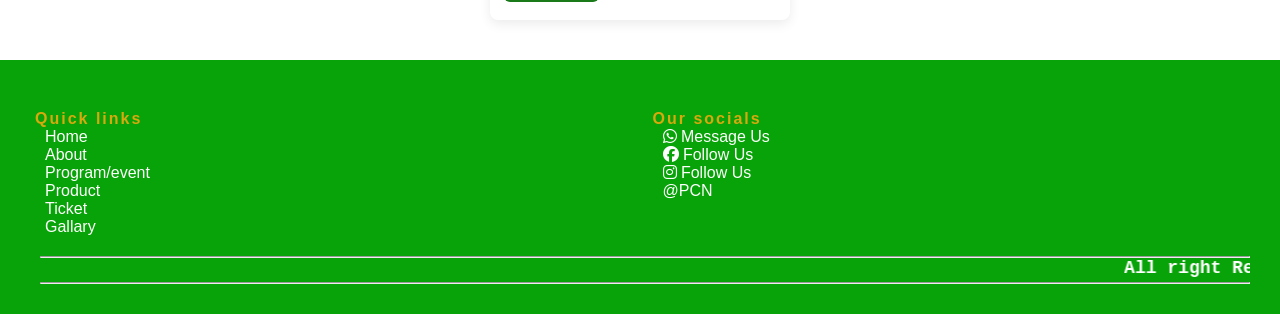
==== commit 65136052: "Add files via upload" ====
--- a/index.html
+++ b/index.html
@@ -11,152 +11,159 @@
 </head>
 
 <body>
-  <nav>
-    <ul class="sidebar">
-      <li onclick=hideSidebar() class="menu"><a href="#"><img
-            src="./assets/img/close_24dp_1F1F1F_FILL0_wght400_GRAD0_opsz24.svg" alt=""></a></li>
-      <li class="hover-link"><a href="./index.html">Home</a></li>
-      <li class="hover-link"><a href="./about.html">About</a></li>
-      <li class="hover-link"><a href="./event.html">Program/event</a></li>
-      <li class="hover-link"><a href="./gallary.html">Gallery</a></li>
-      <li class="hover-link"><a href="./get-ticket.html">Tickets</a></li>
-      <li class="hover-link"><a href="./products.html">Product</a></li>
-    </ul>
+  <div class="welcome-loader" id="welcomeLoader" aria-live="polite" aria-label="Loading website">
+    <div class="loader-ring"></div>
+    <div class="loader-text">Welcome</div>
+  </div>
 
-    <ul class="main-nav">
-      <li class="logo"><a href="./index.html">
-          <img src="./assets/img/logo.png" alt="">
-          P C N</a></li>
-      <li class="nav-link hover-link"><a href="./index.html">Home</a></li>
-      <li class="nav-link hover-link"><a href="./about.html">About</a></li>
-      <li class="nav-link hover-link"><a href="./event.html">Program/event</a></li>
-      <li class="nav-link hover-link"><a href="./gallary.html">Gallery</a></li>
-      <li class="nav-link hover-link"><a href="./products.html">Products</a></li>
-      <li class="nav-link hover-link" style="margin-right: 100px;"><a href="./get-ticket.html">Tickets</a></li>
-      <li class="menu-btn" onclick=showSidebar()><a href="#"><img
-            src="./assets/img/menu_24dp_1F1F1F_FILL0_wght400_GRAD0_opsz24.svg" alt=""></a>
-      </li>
-    </ul>
-  </nav>
+  <div class="site-content">
+    <nav>
+      <ul class="sidebar">
+        <li onclick=hideSidebar() class="menu"><a href="#"><img
+              src="./assets/img/close_24dp_1F1F1F_FILL0_wght400_GRAD0_opsz24.svg" alt=""></a></li>
+        <li class="hover-link"><a href="./index.html">Home</a></li>
+        <li class="hover-link"><a href="./about.html">About</a></li>
+        <li class="hover-link"><a href="./event.html">Program/event</a></li>
+        <li class="hover-link"><a href="./gallary.html">Gallery</a></li>
+        <li class="hover-link"><a href="./get-ticket.html">Tickets</a></li>
+        <li class="hover-link"><a href="./products.html">Product</a></li>
+      </ul>
 
-  <section id="home">
-    <div class="container">
-      <img src="./assets/img/logo.png" alt="">
-      <div class="text-content">
-        <h1>PURPOSE CITY NETWORK</h1>
-        <p>
-          NETWORK, DISCOVER, AND DEVELOP
-        </p>
-        <div class="promo-banner" role="note">
-          <strong>September Offer</strong>
-          <span>Starter Pass Ticket is now ₦3,000</span>
-          <a href="./september-starter-payment.html">Get the offer</a>
+      <ul class="main-nav">
+        <li class="logo"><a href="./index.html">
+            <img src="./assets/img/logo.png" alt="">
+            P C N</a></li>
+        <li class="nav-link hover-link"><a href="./index.html">Home</a></li>
+        <li class="nav-link hover-link"><a href="./about.html">About</a></li>
+        <li class="nav-link hover-link"><a href="./event.html">Program/event</a></li>
+        <li class="nav-link hover-link"><a href="./gallary.html">Gallery</a></li>
+        <li class="nav-link hover-link"><a href="./products.html">Products</a></li>
+        <li class="nav-link hover-link" style="margin-right: 100px;"><a href="./get-ticket.html">Tickets</a></li>
+        <li class="menu-btn" onclick=showSidebar()><a href="#"><img
+              src="./assets/img/menu_24dp_1F1F1F_FILL0_wght400_GRAD0_opsz24.svg" alt=""></a>
+        </li>
+      </ul>
+    </nav>
+
+    <section id="home">
+      <div class="container">
+        <img src="./assets/img/logo.png" alt="">
+        <div class="text-content">
+          <h1>PURPOSE CITY NETWORK</h1>
+          <p>
+            NETWORK, DISCOVER, AND DEVELOP
+          </p>
+          <div class="promo-banner" role="note">
+            <strong>September Offer</strong>
+            <span>Starter Pass Ticket is now ₦3,000</span>
+            <a href="./september-starter-payment.html">Get the offer</a>
+          </div>
+
+          <div class="event-countdown" aria-live="polite">
+            <p class="countdown-label">Countdown to the event</p>
+            <div class="countdown-grid">
+              <div class="countdown-box">
+                <span id="days">00</span>
+                <small>Days</small>
+              </div>
+              <div class="countdown-box">
+                <span id="hours">00</span>
+                <small>Hours</small>
+              </div>
+              <div class="countdown-box">
+                <span id="minutes">00</span>
+                <small>Minutes</small>
+              </div>
+              <div class="countdown-box">
+                <span id="seconds">00</span>
+                <small>Seconds</small>
+              </div>
+            </div>
+          </div>
+
+            <a class="btn ticket-btn" href="./get-ticket.html">Get Tickets</a>
+            <a class="btn sponsor-btn" href="https://wa.me/message/TUI63LUJE7RUA1">Become a Sponsor</a>
         </div>
+        <div class="social" style="display: flex; justify-content: center; align-items: center; gap: 10px;">
+          <a href="https://wa.me/2349067730784"><i class="fa-brands fa-whatsapp"></i></a>
+          <a href="https://www.facebook.com/share/1Gju1ZfejJ"><i class="fa-brands fa-facebook"></i></a>
+          <a href="https://www.instagram.com/purpose_city_network?"><i class="fa-brands fa-instagram"></i></a>
+        </div>
+      </div>
+    </section>
 
-        <div class="event-countdown" aria-live="polite">
-          <p class="countdown-label">Countdown to the event</p>
-          <div class="countdown-grid">
-            <div class="countdown-box">
-              <span id="days">00</span>
-              <small>Days</small>
-            </div>
-            <div class="countdown-box">
-              <span id="hours">00</span>
-              <small>Hours</small>
-            </div>
-            <div class="countdown-box">
-              <span id="minutes">00</span>
-              <small>Minutes</small>
-            </div>
-            <div class="countdown-box">
-              <span id="seconds">00</span>
-              <small>Seconds</small>
-            </div>
+    <section class="home-gallery">
+      <div class="gallery">
+        <div class="gallery-item">
+          <img src="./assets/img/green.jpeg" alt="Upgoing Event">
+          <div class="caption">
+            <h3>PLC Tshirt</h3>
+            <p>Purposefull Leaders Conference Tshirt is Available.</p>
+            <a class="btn ticket-btn" href="./products.html">Buy Now</a>
+            <a class="btn sponsor-btn" href="https://wa.me/2349067730784">Sponsor</a>
           </div>
         </div>
 
-          <a class="btn ticket-btn" href="./get-ticket.html">Get Tickets</a>
-          <a class="btn sponsor-btn" href="https://wa.me/message/TUI63LUJE7RUA1">Become a Sponsor</a>
+        <div class="gallery-item">
+          <img src="./assets/img/plc pics/plc-immg.jpg" alt="Happy New Month flier">
+          <div class="caption">
+            <h3>2025 Gallary</h3>
+            <p>Plc pics for 2025.</p>
+            <a class="btn" href="./gallary.html">View More</a>
+          </div>
+        </div>
+        <div class="gallery-item">
+          <img src="./assets/img/plc pics/PLC 2.jpg" alt="Happy New Month flier">
+          <div class="caption">
+            <h3>2025 Gallary</h3>
+            <p>Plc pics for 2025.</p>
+            <a class="btn" href="./gallary.html">View More</a>
+          </div>
+        </div>
+        <div class="gallery-item">
+          <img src="./assets/img/plc pics/PLC 3.jpg" alt="Happy New Month flier">
+          <div class="caption">
+            <h3>2025 Gallary</h3>
+            <p>Plc pics for 2025.</p>
+            <a class="btn" href="./gallary.html">View More</a>
+          </div>
+        </div>
+
       </div>
-      <div class="social" style="display: flex; justify-content: center; align-items: center; gap: 10px;">
-        <a href="https://wa.me/2349067730784"><i class="fa-brands fa-whatsapp"></i></a>
-        <a href="https://www.facebook.com/share/1Gju1ZfejJ"><i class="fa-brands fa-facebook"></i></a>
-        <a href="https://www.instagram.com/purpose_city_network?"><i class="fa-brands fa-instagram"></i></a>
-      </div>
-    </div>
-  </section>
-
-  <section class="home-gallery">
-    <div class="gallery">
-      <div class="gallery-item">
-        <img src="./assets/img/green.jpeg" alt="Upgoing Event">
-        <div class="caption">
-          <h3>PLC Tshirt</h3>
-          <p>Purposefull Leaders Conference Tshirt is Available.</p>
-          <a class="btn ticket-btn" href="./products.html">Buy Now</a>
-          <a class="btn sponsor-btn" href="https://wa.me/2349067730784">Sponsor</a>
+    </section>
+    <footer id="footer">
+      <div class="footer">
+        <div class="quicklinks">
+          <p class="heading">Quick links</p>
+          <div class="links-footer">
+            <a href="./index.html">Home</a>
+            <a href="./about.html">About</a>
+            <a href="./event.html">Program/event</a>
+            <a href="./products.html">Product</a>
+            <a href="./get-ticket.html">Ticket</a>
+            <a href="./gallary.html">Gallary</a>
+          </div>
         </div>
-      </div>
-
-      <div class="gallery-item">
-        <img src="./assets/img/plc pics/plc-immg.jpg" alt="Happy New Month flier">
-        <div class="caption">
-          <h3>2025 Gallary</h3>
-          <p>Plc pics for 2025.</p>
-          <a class="btn" href="./gallary.html">View More</a>
+        <div class="socials">
+          <p class="heading">Our socials</p>
+          <div class="links-footer">
+            <a href="https://wa.me/2349067730784"><i class="fa-brands fa-whatsapp"> </i> Message Us</a>
+            <a href="https://www.facebook.com/share/1Gju1ZfejJ"><i class="fa-brands fa-facebook"></i> Follow Us</a>
+            <a href="https://www.instagram.com/purpose_city_network?"><i class="fa-brands fa-instagram"></i> Follow Us</a>
+            <a href="#">@PCN</a>
+          </div>
         </div>
-      </div>
-      <div class="gallery-item">
-        <img src="./assets/img/plc pics/PLC 2.jpg" alt="Happy New Month flier">
-        <div class="caption">
-          <h3>2025 Gallary</h3>
-          <p>Plc pics for 2025.</p>
-          <a class="btn" href="./gallary.html">View More</a>
-        </div>
-      </div>
-      <div class="gallery-item">
-        <img src="./assets/img/plc pics/PLC 3.jpg" alt="Happy New Month flier">
-        <div class="caption">
-          <h3>2025 Gallary</h3>
-          <p>Plc pics for 2025.</p>
-          <a class="btn" href="./gallary.html">View More</a>
-        </div>
-      </div>
-
-    </div>
-  </section>
-  <footer id="footer">
-    <div class="footer">
-      <div class="quicklinks">
-        <p class="heading">Quick links</p>
-        <div class="links-footer">
-          <a href="./index.html">Home</a>
-          <a href="./about.html">About</a>
-          <a href="./event.html">Program/event</a>
-          <a href="./products.html">Product</a>
-          <a href="./get-ticket.html">Ticket</a>
-          <a href="./gallary.html">Gallary</a>
-        </div>
-      </div>
-      <div class="socials">
-        <p class="heading">Our socials</p>
-        <div class="links-footer">
-          <a href="https://wa.me/2349067730784"><i class="fa-brands fa-whatsapp"> </i> Message Us</a>
-          <a href="https://www.facebook.com/share/1Gju1ZfejJ"><i class="fa-brands fa-facebook"></i> Follow Us</a>
-          <a href="https://www.instagram.com/purpose_city_network?"><i class="fa-brands fa-instagram"></i> Follow Us</a>
-          <a href="#">@PCN</a>
-        </div>
-      </div>
 
 
 
 
-    </div>
-    <hr>
-    <marquee behavior="" direction="" style="color: white;">All right Reseved. 2026 production. Do not copy. Created By
-      CEO Sam Hector tech (07040462521 whatsapp only)</marquee>
-    <hr>
-  </footer>
+      </div>
+      <hr>
+      <marquee behavior="" direction="" style="color: white;">All right Reseved. 2026 production. Do not copy. Created By
+        CEO Sam Hector tech (07040462521 whatsapp only)</marquee>
+      <hr>
+    </footer>
+  </div>
 
 
   <script src="./assets/js/script.js">
--- a/assets/css/style.css
+++ b/assets/css/style.css
@@ -4,10 +4,126 @@
   box-sizing: border-box;
 }
 
+html {
+  scroll-behavior: smooth;
+}
+
 body {
   min-height: 100vh;
   background: #fff;
   font-family: 'Segoe UI', Tahoma, Geneva, Verdana, sans-serif;
+  color: #1f2937;
+  transition: background-color 0.4s ease, color 0.3s ease;
+  overflow: hidden;
+}
+
+body.loaded {
+  overflow: auto;
+}
+
+.site-content {
+  opacity: 0;
+  visibility: hidden;
+  transition: opacity 0.7s ease, visibility 0.7s ease;
+}
+
+body.loaded .site-content {
+  opacity: 1;
+  visibility: visible;
+}
+
+.welcome-loader {
+  position: fixed;
+  inset: 0;
+  z-index: 9999;
+  display: flex;
+  flex-direction: column;
+  align-items: center;
+  justify-content: center;
+  background: radial-gradient(circle at top, rgba(34, 197, 94, 0.25), rgba(9, 26, 14, 0.98));
+  color: #fff;
+  transition: opacity 0.7s ease, visibility 0.7s ease;
+}
+
+body.loaded .welcome-loader {
+  opacity: 0;
+  visibility: hidden;
+  pointer-events: none;
+}
+
+.loader-ring {
+  width: 80px;
+  height: 80px;
+  border: 4px solid rgba(255, 255, 255, 0.25);
+  border-top-color: #fff;
+  border-radius: 50%;
+  animation: spin 1s linear infinite;
+  margin-bottom: 18px;
+}
+
+.loader-text {
+  font-size: clamp(2rem, 4vw, 3rem);
+  font-weight: 800;
+  letter-spacing: 0.12em;
+  text-transform: uppercase;
+  text-align: center;
+}
+
+@keyframes spin {
+  to {
+    transform: rotate(360deg);
+  }
+}
+
+img,
+svg,
+a,
+button,
+input,
+textarea,
+section,
+article,
+.card,
+.gallery-item,
+.product-card,
+.row,
+.footer a,
+nav,
+.sidebar {
+  transition: all 0.3s ease;
+}
+
+section,
+article,
+.gallery-item,
+.product-card,
+.row,
+.payment-panel,
+.about-we,
+.event-countdown {
+  animation: fadeUp 0.6s ease both;
+}
+
+@keyframes fadeUp {
+  from {
+    opacity: 0;
+    transform: translateY(18px);
+  }
+  to {
+    opacity: 1;
+    transform: translateY(0);
+  }
+}
+
+@keyframes floatIn {
+  from {
+    opacity: 0;
+    transform: translateY(10px) scale(0.98);
+  }
+  to {
+    opacity: 1;
+    transform: translateY(0) scale(1);
+  }
 }
 
 nav {
@@ -74,6 +190,7 @@
   background-color: #f0f0f0;
   border-radius: 50px;
   cursor: pointer;
+  transform: translateY(-1px);
 }
 
 nav li:first-child {
@@ -257,6 +374,22 @@
   height: 200px;
   object-fit: cover;
   display: block;
+  transition: transform 0.4s ease, filter 0.3s ease;
+}
+
+.gallery-item:hover img,
+.product-card:hover img {
+  transform: scale(1.04);
+  filter: saturate(1.1);
+}
+
+.gallery-item:hover,
+.product-card:hover,
+.row:hover,
+.about-we:hover,
+.event-countdown:hover {
+  transform: translateY(-4px);
+  box-shadow: 0 12px 24px rgba(0, 0, 0, 0.12);
 }
 
 .gallery-item .caption {
@@ -479,6 +612,11 @@
 
 a {
   text-decoration: none;
+  transition: color 0.25s ease, opacity 0.25s ease, transform 0.25s ease;
+}
+
+a:hover {
+  opacity: 0.9;
 }
 
 .container {
@@ -564,6 +702,58 @@
   text-decoration: underline;
 }
 
+.event-countdown {
+  margin: 18px auto 20px;
+  width: min(100%, 560px);
+  padding: 18px 16px;
+  border-radius: 12px;
+  background: rgba(15, 56, 27, 0.72);
+  box-shadow: 0 10px 30px rgba(0, 0, 0, 0.18);
+}
+
+.countdown-label {
+  margin-bottom: 12px;
+  font-size: 0.9rem;
+  font-weight: 700;
+  letter-spacing: 0.12em;
+  text-transform: uppercase;
+  color: #f8f8f8;
+}
+
+.countdown-grid {
+  display: grid;
+  grid-template-columns: repeat(4, minmax(0, 1fr));
+  gap: 12px;
+}
+
+.countdown-box {
+  background: rgba(255, 255, 255, 0.12);
+  border: 1px solid rgba(255, 255, 255, 0.15);
+  border-radius: 10px;
+  padding: 14px 10px;
+  display: flex;
+  flex-direction: column;
+  align-items: center;
+  justify-content: center;
+  min-height: 96px;
+}
+
+.countdown-box span {
+  display: block;
+  font-size: clamp(1.5rem, 3vw, 2.5rem);
+  font-weight: 800;
+  color: #ffffff;
+  line-height: 1;
+  margin-bottom: 6px;
+}
+
+.countdown-box small {
+  color: #ecfdf5;
+  letter-spacing: 0.08em;
+  text-transform: uppercase;
+  font-size: 0.7rem;
+}
+
 .text-content h1 {
   text-align: center;
   font-size: clamp(2rem, 5vw, 3rem);
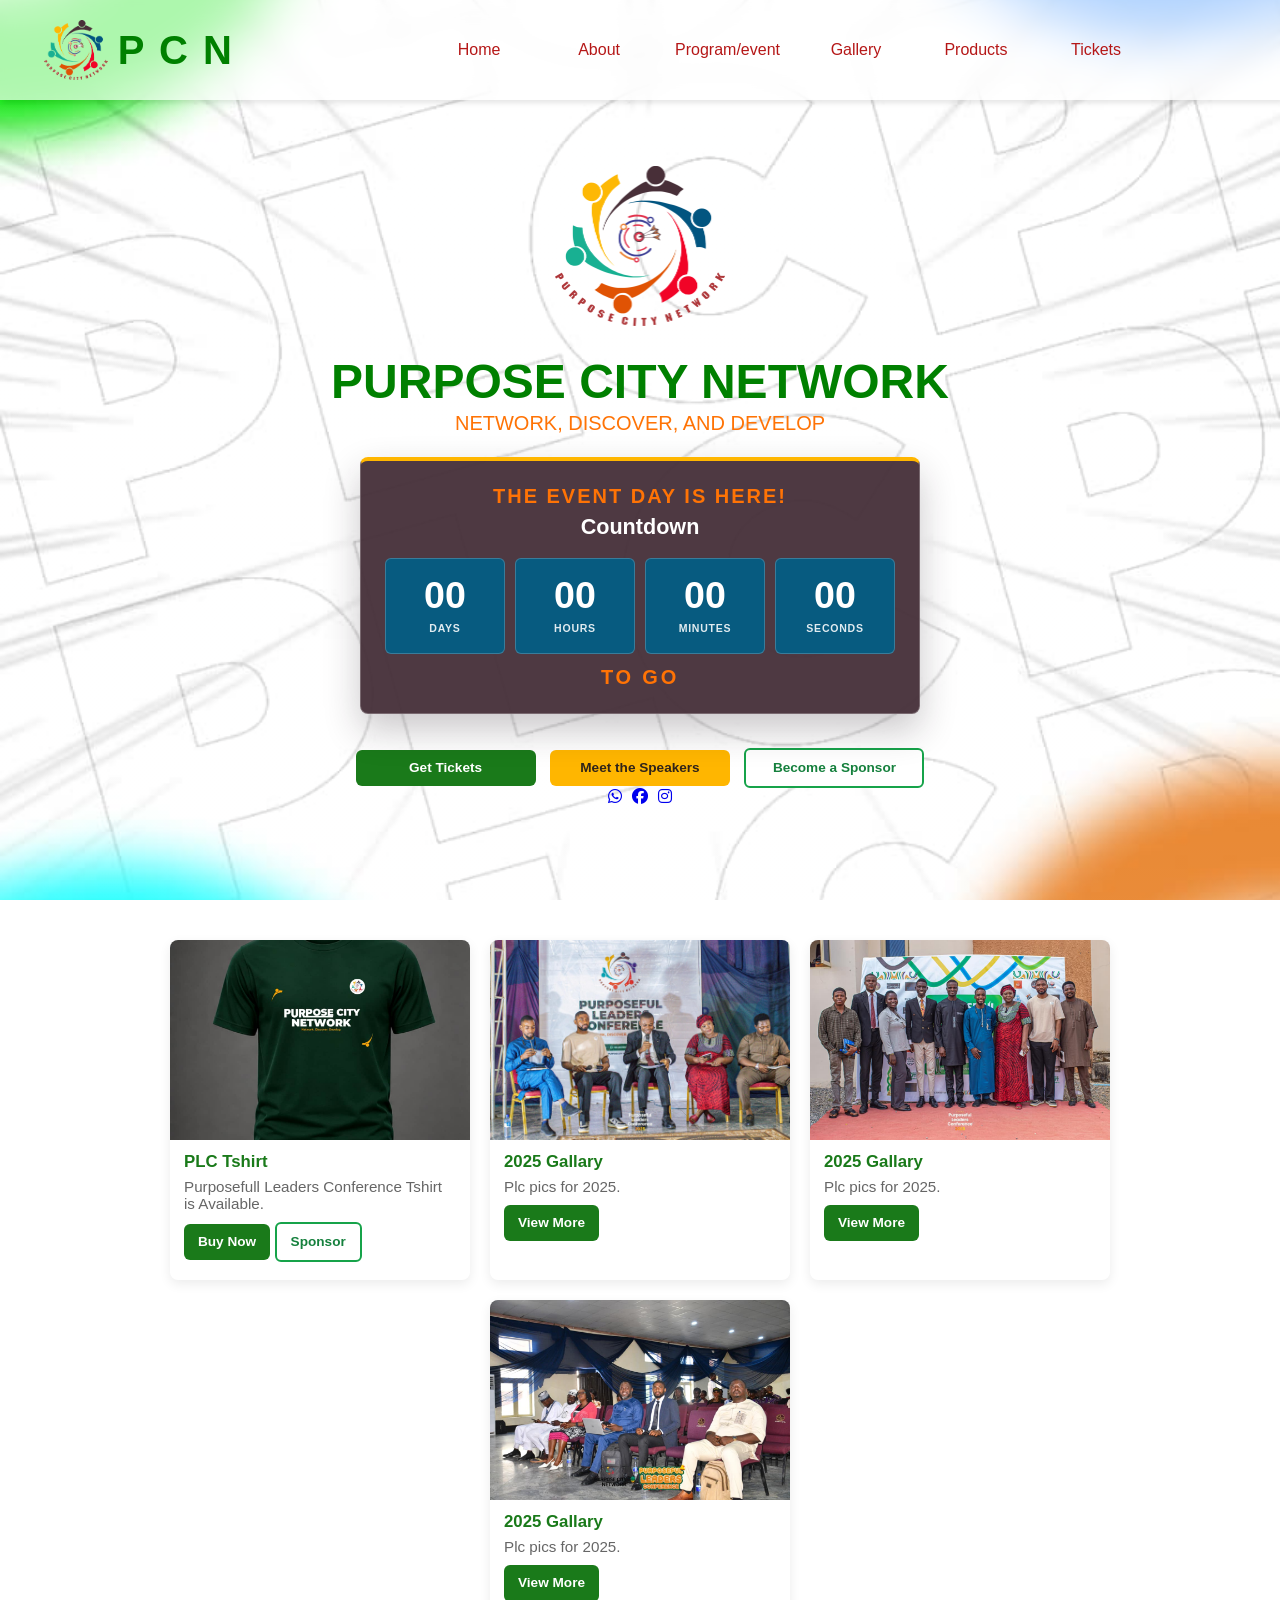
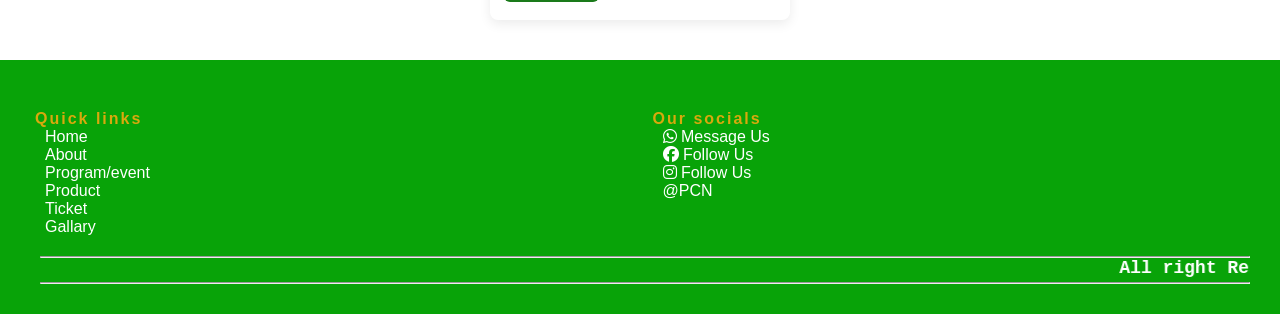
==== commit b4b7cf25: "Add files via upload" ====
--- a/index.html
+++ b/index.html
@@ -53,14 +53,11 @@
           <p>
             NETWORK, DISCOVER, AND DEVELOP
           </p>
-          <div class="promo-banner" role="note">
-            <strong>September Offer</strong>
-            <span>Starter Pass Ticket is now ₦3,000</span>
-            <a href="./september-starter-payment.html">Get the offer</a>
-          </div>
+
 
           <div class="event-countdown" aria-live="polite">
-            <p class="countdown-label">Countdown to the event</p>
+            <p class="countdown-label">Purposeful Leaders Conference</p>
+            <h4>Countdown</h4>
             <div class="countdown-grid">
               <div class="countdown-box">
                 <span id="days">00</span>
@@ -79,9 +76,11 @@
                 <small>Seconds</small>
               </div>
             </div>
+            <p class="countdown-to-go">To Go</p>
           </div>
 
             <a class="btn ticket-btn" href="./get-ticket.html">Get Tickets</a>
+            <a class="btn speaker-btn" href="./speakers.html">Meet the Speakers</a>
             <a class="btn sponsor-btn" href="https://wa.me/message/TUI63LUJE7RUA1">Become a Sponsor</a>
         </div>
         <div class="social" style="display: flex; justify-content: center; align-items: center; gap: 10px;">
--- a/assets/css/style.css
+++ b/assets/css/style.css
@@ -14,10 +14,6 @@
   font-family: 'Segoe UI', Tahoma, Geneva, Verdana, sans-serif;
   color: #1f2937;
   transition: background-color 0.4s ease, color 0.3s ease;
-  overflow: hidden;
-}
-
-body.loaded {
   overflow: auto;
 }
 
@@ -436,6 +432,15 @@
   background: #145d14;
 }
 
+.speaker-btn {
+  background: #ffb600;
+  color: #30241a;
+}
+
+.speaker-btn:hover {
+  background: #e5a300;
+}
+
 .sponsor-btn {
   background: #fff;
   border: 2px solid #16a34a;
@@ -703,55 +708,81 @@
 }
 
 .event-countdown {
-  margin: 18px auto 20px;
+  position: relative;
+  margin: 22px auto 24px;
   width: min(100%, 560px);
-  padding: 18px 16px;
-  border-radius: 12px;
-  background: rgba(15, 56, 27, 0.72);
-  box-shadow: 0 10px 30px rgba(0, 0, 0, 0.18);
+  padding: 24px;
+  overflow: hidden;
+  border: 1px solid rgba(255, 255, 255, 0.24);
+  border-top: 4px solid #ffb600;
+  border-radius: 8px;
+  background: rgba(67, 45, 55, 0.94);
+  box-shadow: 0 16px 36px rgba(35, 27, 32, 0.24);
+  color: #fff;
+  text-align: center;
+}
+
+.event-countdown h4 {
+  margin: 0 0 18px;
+  color: #fff;
+  font-size: 1.35rem;
+  font-weight: 700;
+  line-height: 1.2;
 }
 
 .countdown-label {
-  margin-bottom: 12px;
-  font-size: 0.9rem;
-  font-weight: 700;
-  letter-spacing: 0.12em;
+  margin-bottom: 6px;
+  color: #ffc247;
+  font-size: 0.76rem;
+  font-weight: 800;
+  letter-spacing: 0.1em;
   text-transform: uppercase;
-  color: #f8f8f8;
 }
 
 .countdown-grid {
   display: grid;
   grid-template-columns: repeat(4, minmax(0, 1fr));
-  gap: 12px;
+  gap: 10px;
 }
 
 .countdown-box {
-  background: rgba(255, 255, 255, 0.12);
-  border: 1px solid rgba(255, 255, 255, 0.15);
-  border-radius: 10px;
-  padding: 14px 10px;
+  min-width: 0;
+  min-height: 96px;
+  padding: 14px 8px;
   display: flex;
   flex-direction: column;
   align-items: center;
   justify-content: center;
-  min-height: 96px;
+  border: 1px solid rgba(255, 255, 255, 0.2);
+  border-radius: 6px;
+  background: #075b80;
 }
 
 .countdown-box span {
   display: block;
-  font-size: clamp(1.5rem, 3vw, 2.5rem);
+  font-size: clamp(1.65rem, 4vw, 2.35rem);
   font-weight: 800;
   color: #ffffff;
   line-height: 1;
-  margin-bottom: 6px;
+  margin-bottom: 8px;
+  font-variant-numeric: tabular-nums;
 }
 
 .countdown-box small {
-  color: #ecfdf5;
-  letter-spacing: 0.08em;
+  color: rgba(255, 255, 255, 0.88);
+  letter-spacing: 0.07em;
   text-transform: uppercase;
-  font-size: 0.7rem;
+  font-size: 0.66rem;
+  font-weight: 700;
+}
+
+.countdown-to-go {
+  margin-top: 12px;
+  color: rgba(255, 255, 255, 0.82);
+  font-size: 0.76rem;
+  font-weight: 700;
+  letter-spacing: 0.14em;
+  text-transform: uppercase;
 }
 
 .text-content h1 {
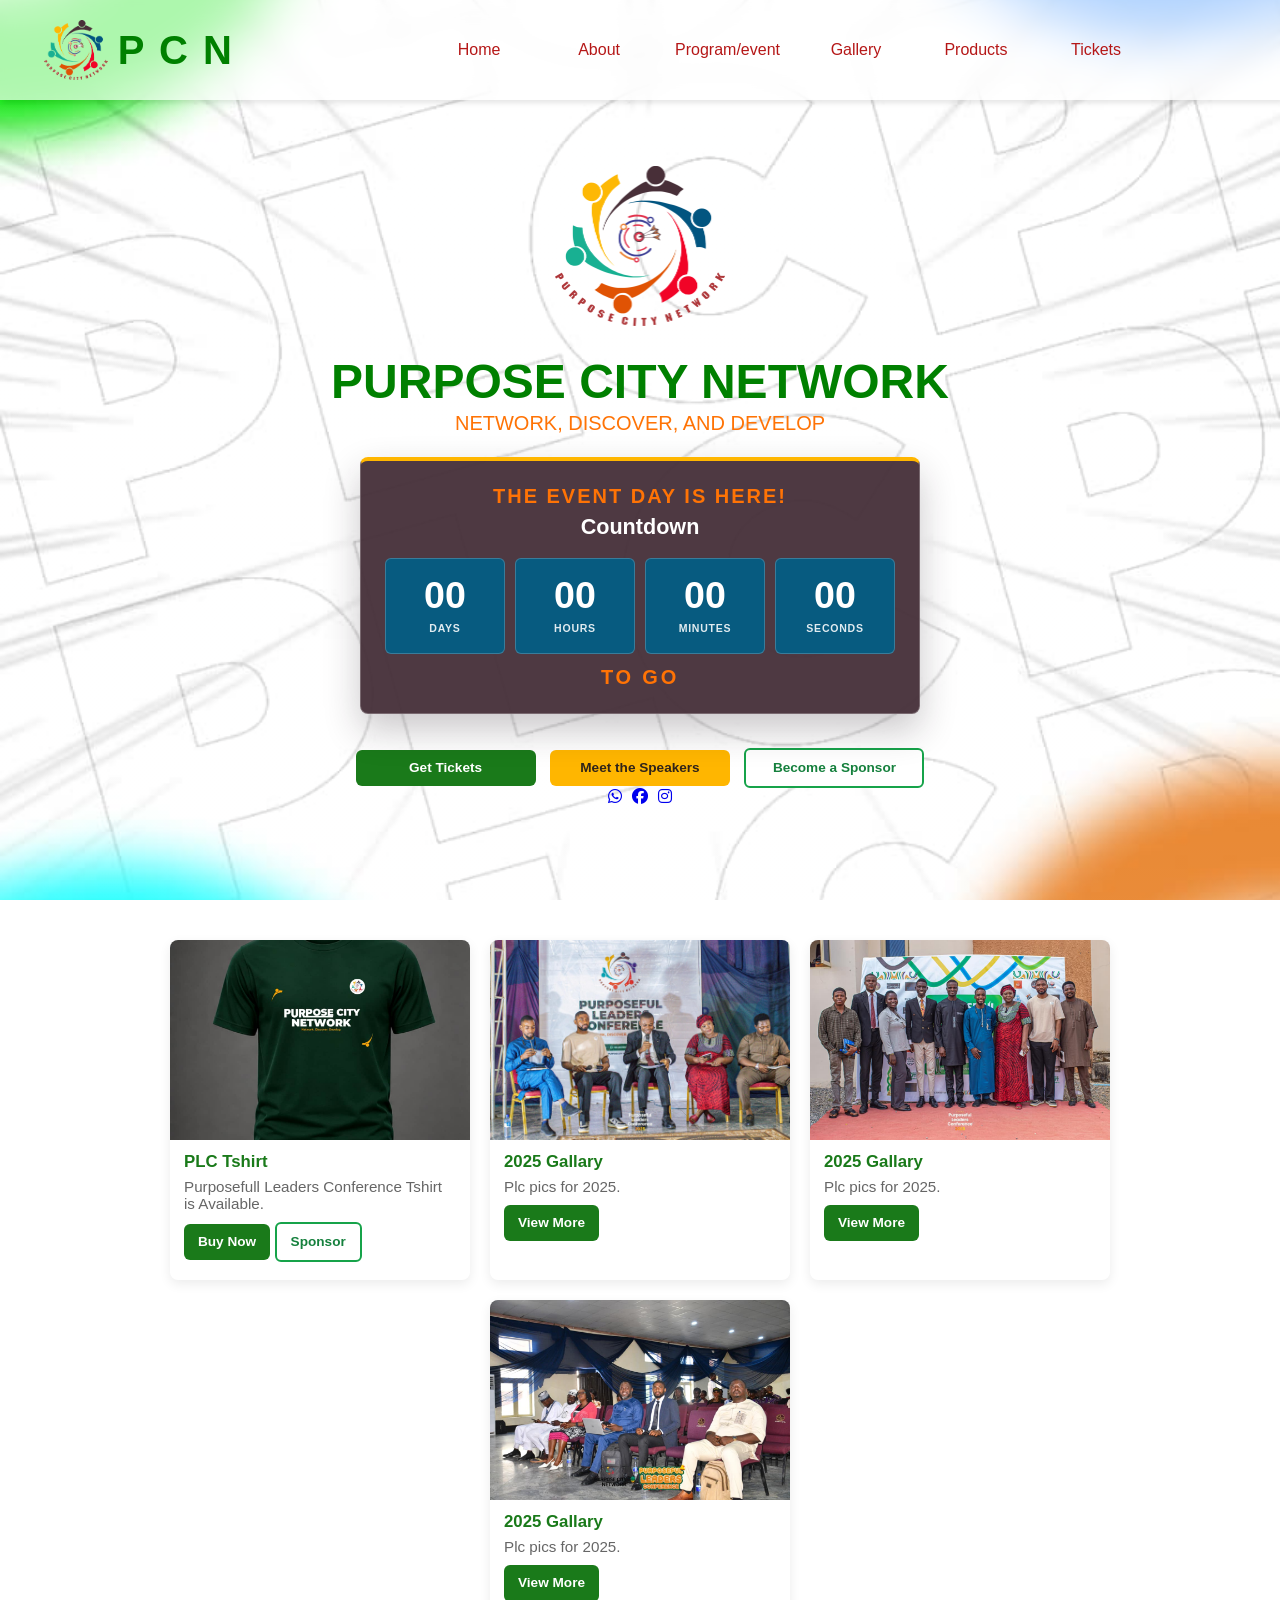
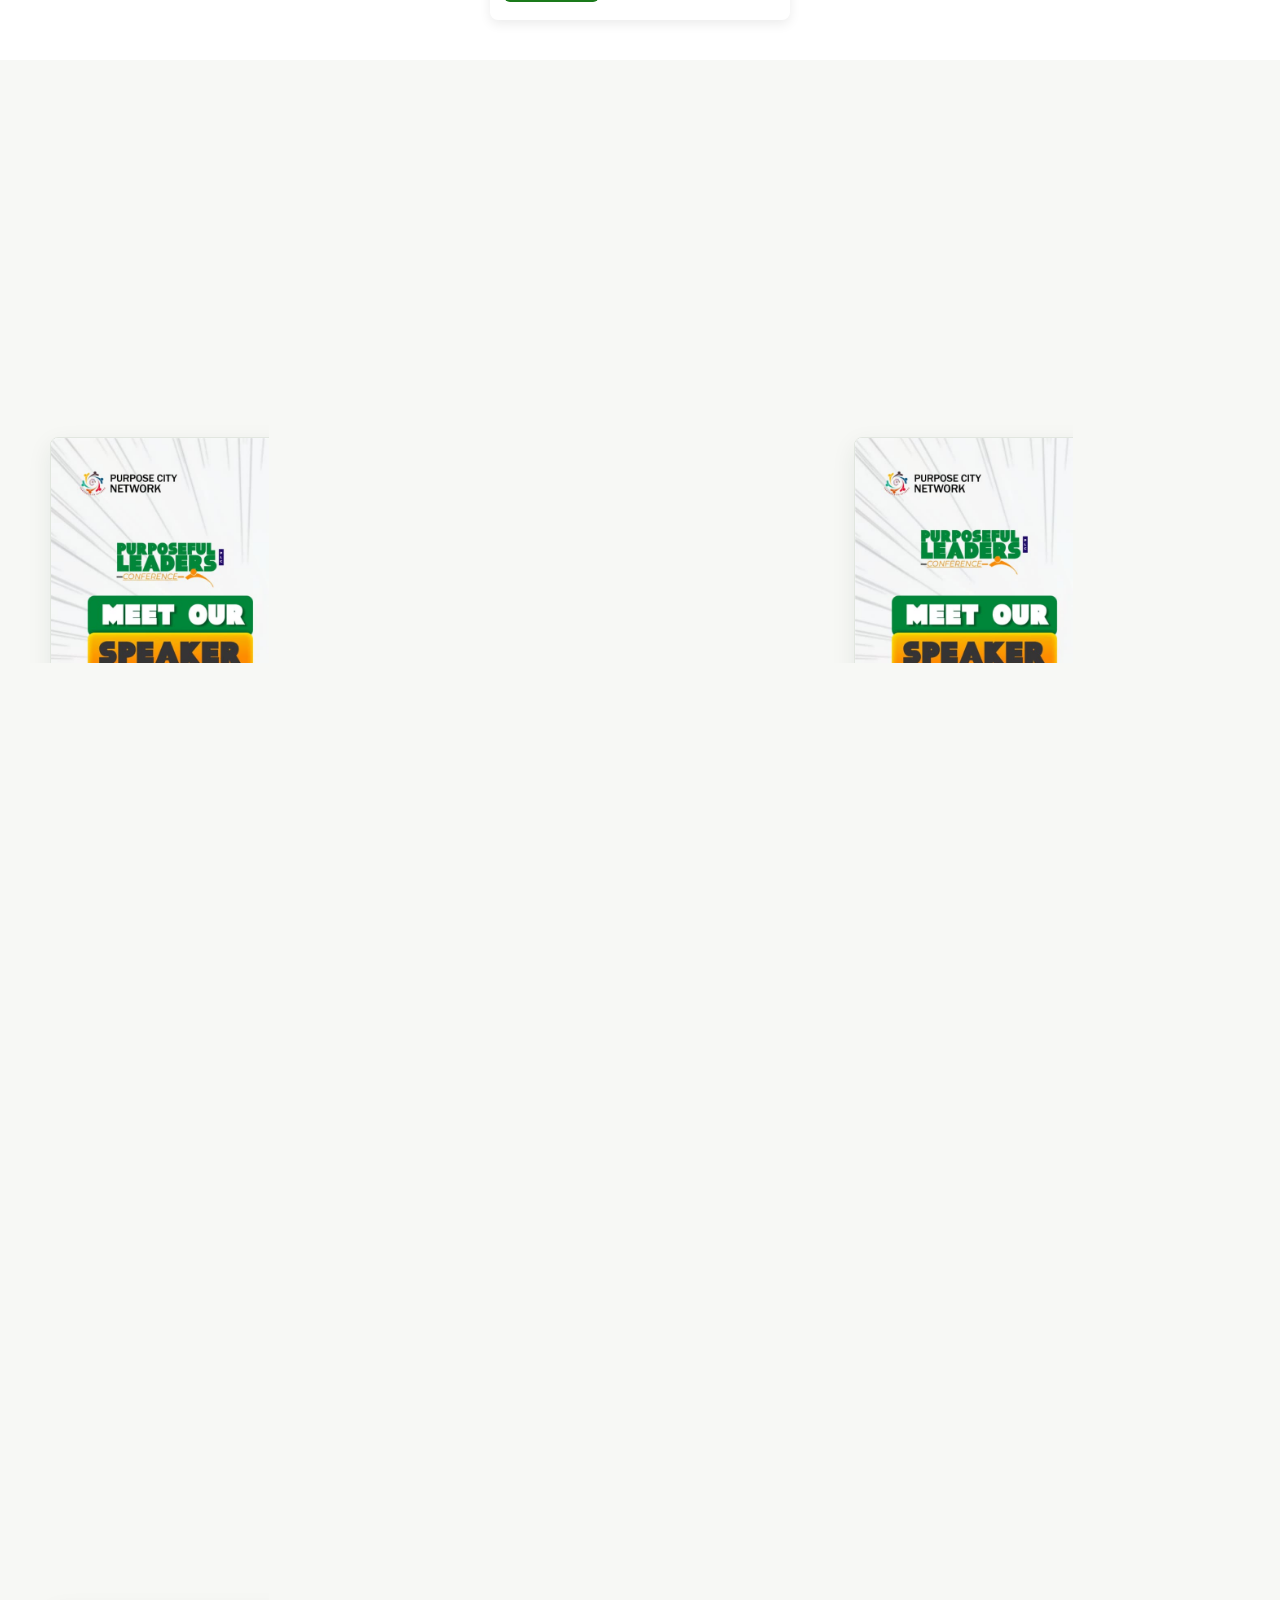
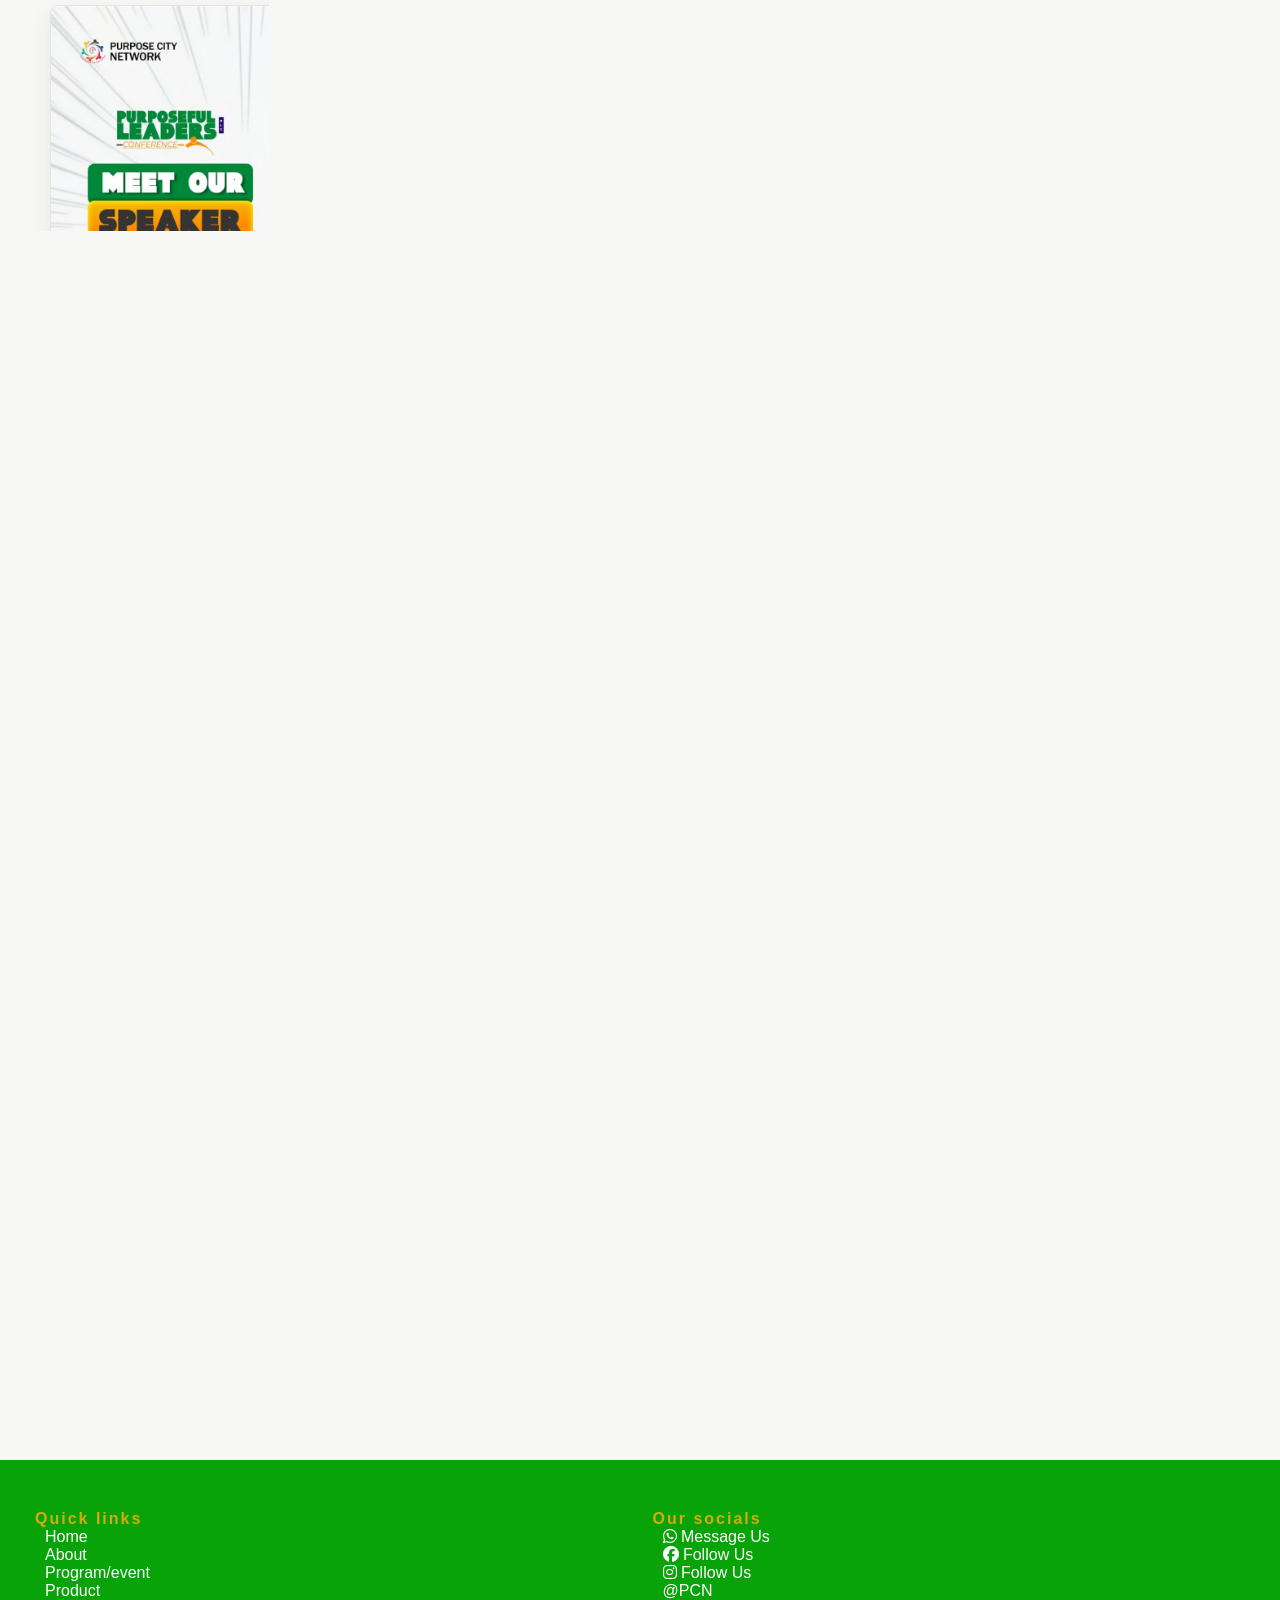
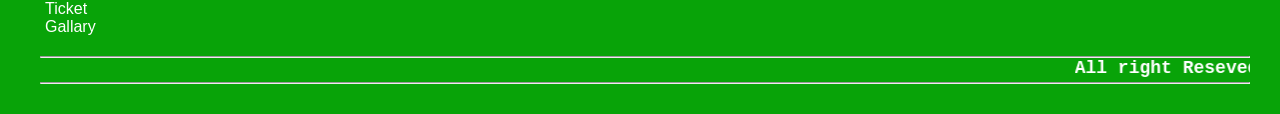
==== commit 128cc17f: "Add files via upload" ====
--- a/index.html
+++ b/index.html
@@ -5,6 +5,7 @@
   <meta charset="UTF-8">
   <meta name="viewport" content="width=device-width, initial-scale=1.0">
   <link rel="stylesheet" href="./assets/css/style.css">
+  <link rel="stylesheet" href="./assets/css/speakers.css">
   <link rel="shortcut icon" href="./assets/img/logo.png" type="image/x-icon">
   <link rel="stylesheet" href="https://cdnjs.cloudflare.com/ajax/libs/font-awesome/6.5.2/css/all.min.css">
   <title>Home-PCN-Purpose City Network </title>
@@ -130,6 +131,69 @@
 
       </div>
     </section>
+
+    <section class="speakers-page">
+      <header class="speakers-heading">
+        <p class="speakers-kicker">Purposeful Leaders Conference 2026</p>
+        <h1>Meet the speakers</h1>
+        <p class="speakers-intro">Meet the voices joining us for <strong>Mindshift</strong>, a day of purpose, leadership and fresh perspective.</p>
+        <div class="speaker-event-details">
+          <span>Saturday, 24 October 2026</span>
+          <span>Otunsha Hotel, Keffi</span>
+        </div>
+      </header>
+
+      <section class="speaker-grid" aria-label="Conference speakers">
+        <article class="speaker-card">
+          <img src="./assets/img/speakers/WhatsApp Image 2026-09-30 at 9.26.34 AM.jpeg" alt="Conference speaker poster for Dr. Ubaidallah Muhammad Bello" loading="lazy">
+          <div class="speaker-info"><h2>Dr. Ubaidallah Muhammad Bello</h2><p>Department of English, Nasarawa State University, Keffi</p></div>
+        </article>
+        <article class="speaker-card">
+          <img src="./assets/img/speakers/WhatsApp Image 2026-09-30 at 9.26.37 AM.jpeg" alt="Conference speaker poster for Dr. Anjugu Emmanuel John" loading="lazy">
+          <div class="speaker-info"><h2>Dr. Anjugu Emmanuel John</h2><p>Author and CEO, Prime Housing and Properties; lecturer, Nasarawa State University, Keffi</p></div>
+        </article>
+        <article class="speaker-card">
+          <img src="./assets/img/speakers/WhatsApp Image 2026-09-30 at 9.26.27 AM.jpeg" alt="Conference speaker poster for Kathryn Esther Clement" loading="lazy">
+          <div class="speaker-info"><h2>Kathryn Esther Clement</h2><p>Award-winning spoken word artist and author</p></div>
+        </article>
+        <article class="speaker-card">
+          <img src="./assets/img/speakers/WhatsApp Image 2026-09-30 at 9.26.28 AM.jpeg" alt="Conference speaker poster for Dr. Comfort Adokwe-Obed" loading="lazy">
+          <div class="speaker-info"><h2>Dr. Comfort Adokwe-Obed</h2><p>Director, Centre for Gender Studies, Nasarawa State University, Keffi</p></div>
+        </article>
+        <article class="speaker-card">
+          <img src="./assets/img/speakers/WhatsApp Image 2026-09-30 at 9.26.28 AM (1).jpeg" alt="Conference speaker poster for Mr. Bamidele Ademola Samuel" loading="lazy">
+          <div class="speaker-info"><h2>Mr. Bamidele Ademola Samuel</h2><p>Seasoned educationalist, administrator and educational consultant</p></div>
+        </article>
+        <article class="speaker-card">
+          <img src="./assets/img/speakers/WhatsApp Image 2026-09-30 at 9.26.29 AM.jpeg" alt="Conference speaker poster for Mrs. Rose Napoleon" loading="lazy">
+          <div class="speaker-info"><h2>Mrs. Rose Napoleon</h2><p>Business consultant and CEO, Napoleon</p></div>
+        </article>
+        <article class="speaker-card">
+          <img src="./assets/img/speakers/WhatsApp Image 2026-09-30 at 9.26.33 AM.jpeg" alt="Conference speaker poster for Dr. Ochanya Mercy Yakubu Lamai" loading="lazy">
+          <div class="speaker-info"><h2>Dr. Ochanya Mercy Yakubu Lamai</h2><p>Conference speaker</p></div>
+        </article>
+        <article class="speaker-card">
+          <img src="./assets/img/speakers/WhatsApp Image 2026-09-30 at 9.26.35 AM.jpeg" alt="Conference speaker poster for Hon. Kasim T. Kasim" loading="lazy">
+          <div class="speaker-info"><h2>Hon. Kasim T. Kasim</h2><p>Special Assistant on Political Affairs to the Governor</p></div>
+        </article>
+        <article class="speaker-card">
+          <img src="./assets/img/speakers/WhatsApp Image 2026-09-30 at 9.26.27 AM (1).jpeg" alt="Conference speaker poster for Ladi Adokwe" loading="lazy">
+          <div class="speaker-info"><h2>Ladi Adokwe</h2><p>Managing Director, Otunsha Hotels Limited</p></div>
+        </article>
+        <article class="speaker-card">
+          <img src="./his.jpg" loading="lazy">
+          <div class="speaker-info"><h2>Mr. Obasun Paul Idowu</h2><p>Founder of Purpose City Network and Convener Purposeful Leaders Conference</p></div>
+        </article>
+      </section>
+
+      <section class="speakers-cta" aria-label="Conference registration">
+        <div>
+          <p class="speakers-kicker">Be part of Mindshift</p>
+          <h2>Join us in Keffi</h2>
+        </div>
+        <a class="btn ticket-btn" href="./get-ticket.html">Get tickets</a>
+      </section>
+    </section>
     <footer id="footer">
       <div class="footer">
         <div class="quicklinks">
--- a/assets/css/speakers.css
+++ b/assets/css/speakers.css
@@ -0,0 +1,205 @@
+.speakers-page {
+  min-height: 100vh;
+  padding: 145px 28px 72px;
+  background: #f7f8f5;
+  color: #20261f;
+}
+
+.speakers-heading {
+  max-width: 840px;
+  margin: 0 auto 42px;
+  text-align: center;
+}
+
+.speakers-kicker {
+  margin-bottom: 10px;
+  color: #c37c00;
+  font-size: 0.78rem;
+  font-weight: 800;
+  letter-spacing: 0.14em;
+  text-transform: uppercase;
+}
+
+.speakers-heading h1 {
+  color: #126b32;
+  font-size: clamp(2.2rem, 5vw, 3.6rem);
+  line-height: 1.05;
+}
+
+.speakers-intro {
+  max-width: 610px;
+  margin: 14px auto 0;
+  color: #5b635c;
+  font-size: 1.05rem;
+  line-height: 1.65;
+}
+
+.speakers-intro strong {
+  color: #126b32;
+}
+
+.speaker-event-details {
+  display: flex;
+  justify-content: center;
+  flex-wrap: wrap;
+  gap: 8px 24px;
+  margin-top: 20px;
+  color: #43313a;
+  font-size: 0.9rem;
+  font-weight: 700;
+}
+
+.speaker-event-details span + span::before {
+  content: "";
+  display: inline-block;
+  width: 6px;
+  height: 6px;
+  margin: 0 12px 2px 0;
+  border-radius: 50%;
+  background: #ffb600;
+}
+
+.speaker-grid {
+  display: grid;
+  grid-template-columns: repeat(3, minmax(0, 1fr));
+  gap: 26px;
+  width: min(1180px, 100%);
+  margin: 0 auto;
+}
+
+.speaker-card {
+  min-width: 0;
+  overflow: hidden;
+  border: 1px solid #e1e6df;
+  border-radius: 8px;
+  background: #fff;
+  box-shadow: 0 8px 24px rgba(30, 49, 35, 0.08);
+  animation: fadeUp 0.55s ease both;
+}
+
+.speaker-card:nth-child(3n + 2) {
+  animation-delay: 0.08s;
+}
+
+.speaker-card:nth-child(3n) {
+  animation-delay: 0.16s;
+}
+
+.speaker-card > img {
+  display: block;
+  width: 100%;
+  height: auto;
+  background: #eef1eb;
+}
+
+.speaker-info {
+  min-height: 116px;
+  padding: 18px 18px 20px;
+  border-top: 3px solid #ffb600;
+}
+
+.speaker-info h2 {
+  color: #126b32;
+  font-size: 1.08rem;
+  line-height: 1.3;
+}
+
+.speaker-info p {
+  margin-top: 8px;
+  color: #626b63;
+  font-size: 0.9rem;
+  line-height: 1.5;
+}
+
+.speakers-cta {
+  display: flex;
+  align-items: center;
+  justify-content: space-between;
+  gap: 24px;
+  width: min(1180px, 100%);
+  margin: 56px auto 0;
+  padding: 28px 32px;
+  border-left: 5px solid #ffb600;
+  border-radius: 6px;
+  background: #126b32;
+  color: #fff;
+}
+
+.speakers-cta .speakers-kicker {
+  margin-bottom: 4px;
+  color: #ffd66a;
+}
+
+.speakers-cta h2 {
+  font-size: 1.55rem;
+}
+
+.speakers-cta .btn {
+  flex: 0 0 auto;
+  margin: 0;
+  background: #ffb600;
+  color: #25221b;
+  font-weight: 800;
+}
+
+.speakers-copyright {
+  padding: 14px 20px 18px;
+  color: #fff;
+  font-size: 0.8rem;
+  text-align: center;
+}
+
+@media (max-width: 900px) {
+  .speaker-grid {
+    grid-template-columns: repeat(2, minmax(0, 1fr));
+    gap: 20px;
+  }
+}
+
+@media (max-width: 600px) {
+  .speakers-page {
+    padding: 120px 16px 48px;
+  }
+
+  .speakers-heading {
+    margin-bottom: 28px;
+  }
+
+  .speakers-intro {
+    font-size: 0.96rem;
+  }
+
+  .speaker-event-details {
+    flex-direction: column;
+    gap: 8px;
+    font-size: 0.84rem;
+  }
+
+  .speaker-event-details span + span::before {
+    display: none;
+  }
+
+  .speaker-grid {
+    grid-template-columns: 1fr;
+    width: min(390px, 100%);
+    gap: 18px;
+  }
+
+  .speaker-info {
+    min-height: 0;
+    padding: 15px 16px 18px;
+  }
+
+  .speakers-cta {
+    align-items: flex-start;
+    flex-direction: column;
+    margin-top: 36px;
+    padding: 24px;
+  }
+}
+
+@media (prefers-reduced-motion: reduce) {
+  .speaker-card {
+    animation: none;
+  }
+}
